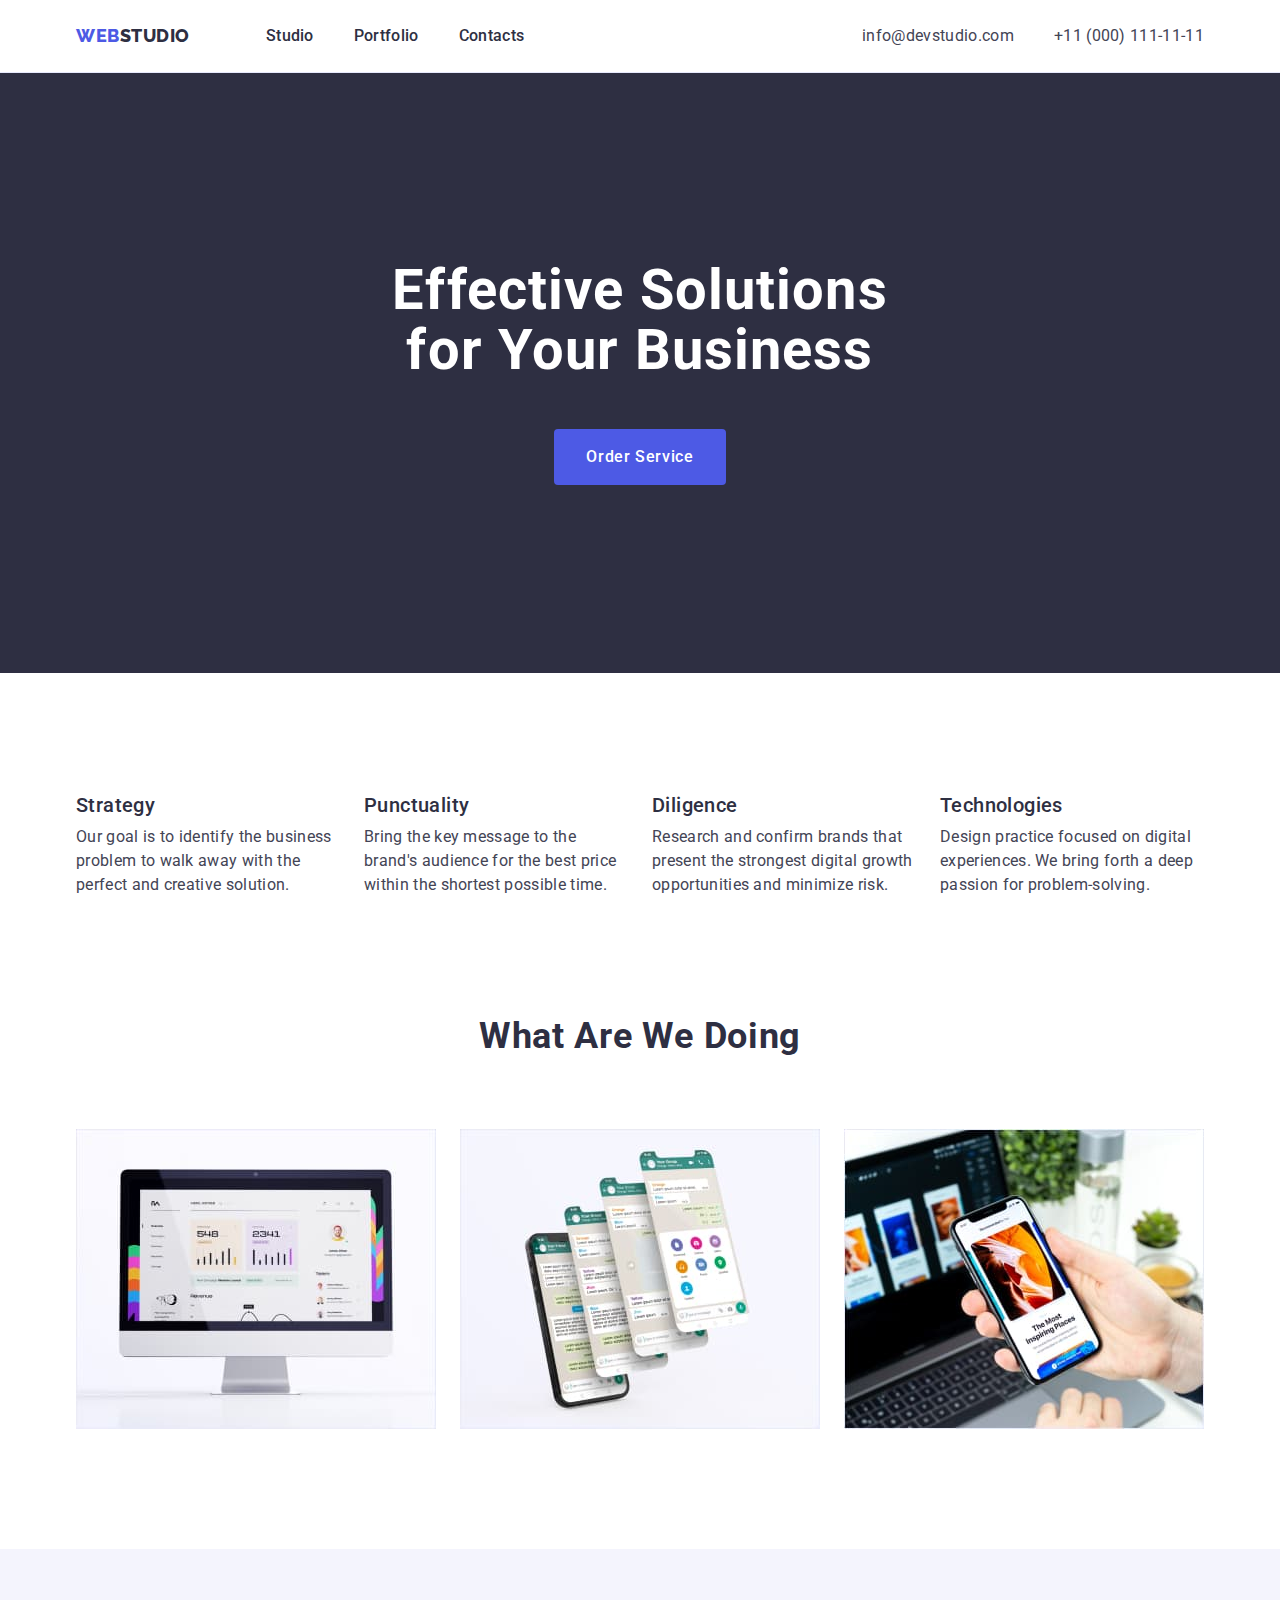
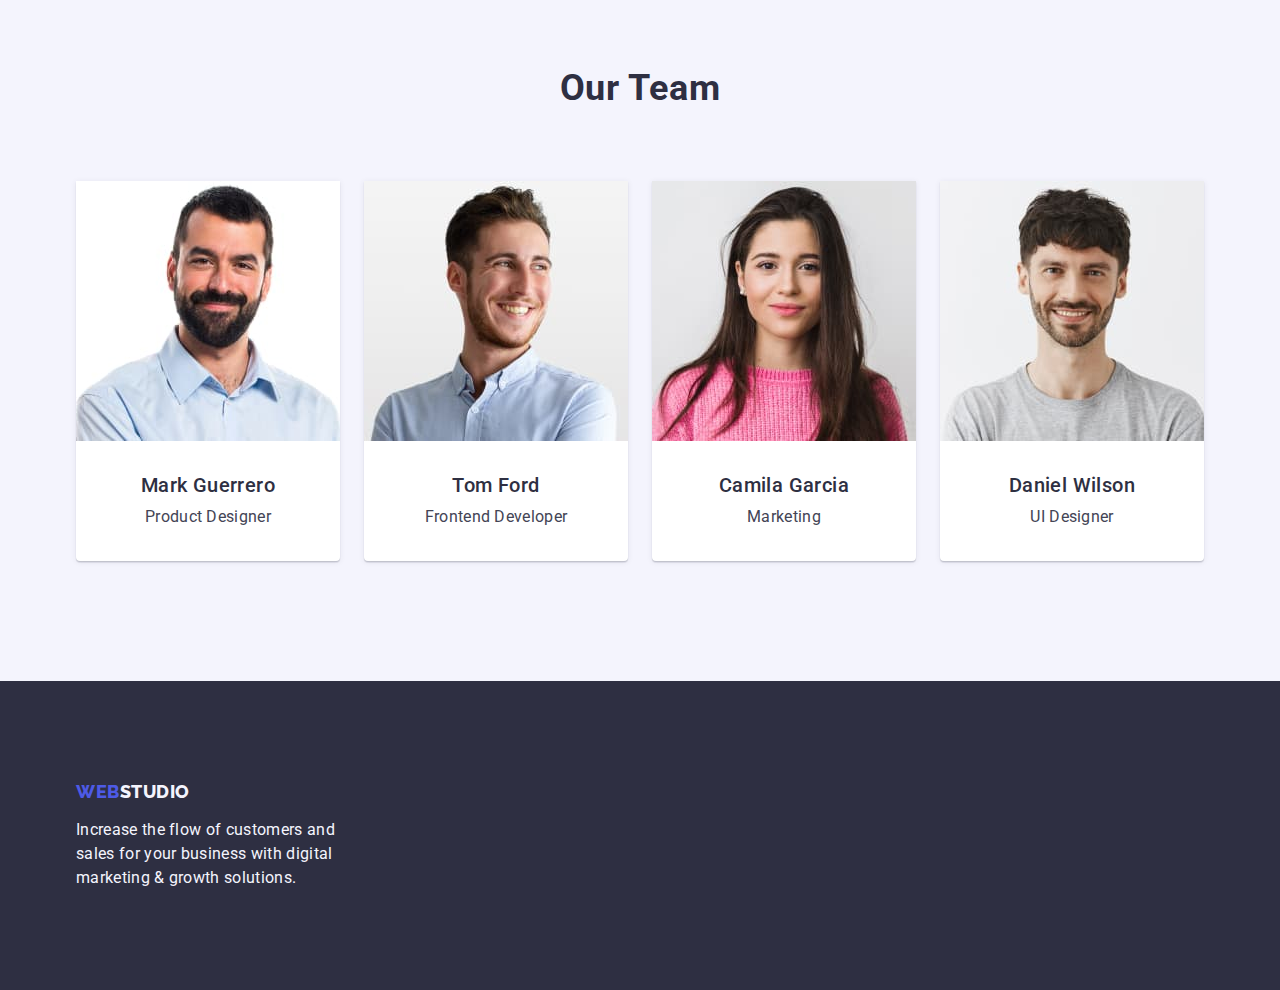
==== index.html @ 53902919 "Initial commit" ====
<!DOCTYPE html>
<html lang="en">

<head>
    <meta charset="UTF-8">
    <meta http-equiv="X-UA-Compatible" content="IE=edge">
    <meta name="viewport" content="width=device-width, initial-scale=1.0">
    <link href="https://fonts.googleapis.com" rel="preconnect" />
    <link href="https://fonts.gstatic.com" rel="preconnect" crossorigin />
    <link href="https://fonts.googleapis.com/css2?family=Raleway:wght@800&family=Roboto:wght@400;500;700&display=swap"
        rel="stylesheet" />
    <link rel="stylesheet" href="https://cdnjs.cloudflare.com/ajax/libs/modern-normalize/2.0.0/modern-normalize.min.css"
        integrity="sha512-4xo8blKMVCiXpTaLzQSLSw3KFOVPWhm/TRtuPVc4WG6kUgjH6J03IBuG7JZPkcWMxJ5huwaBpOpnwYElP/m6wg=="
        crossorigin="anonymous" referrerpolicy="no-referrer" />
    <link rel="stylesheet" href="./css/styles.css" />
    <title>Web Studio</title>
</head>

<body>
    <header class="header">
        <div class="container header-container">
            <nav class="nav">
                <a class="link logo header-logo" href="./index.html">Web<span class="logo-accent">Studio</span></a>
                <ul class="list nav-list">
                    <li class="nav-list-item"><a class="list-item-link link" href="./index.html">Studio</a></li>
                    <li class="nav-list-item"><a class="list-item-link link" href="./portfolio.html">Portfolio</a></li>
                    <li class="nav-list-item"><a class="list-item-link link" href="">Contacts</a></li>
                </ul>
            </nav>
            <address class="contacts">
                <ul class="list contacts-list">
                    <li class="contacts-list-item">
                        <a class="address-link link" href="mailto:info@devstudio.com">info@devstudio.com</a>
                    </li>
                    <li class="contacts-list-item">
                        <a class="address-link link" href="tel:+110001111111">+11 (000) 111-11-11</a>
                    </li>
                </ul>
            </address>
        </div>
    </header>

    <main class="">
        <section class="hero">
            <div class="container">
                <h1 class="hero-tittle">Effective Solutions <br>
                    for Your Business</h1>
                <button class="btn-tittle" type="button">Order Service</button>
            </div>
        </section>
        <!-- Advantages -->
        <section class="advantages">
            <div class="container">
                <h2 class="tittle visually-hidden">Advantages</h2>
                <ul class="list advantages-list">
                    <li class="advantages-list-item">
                        <h3 class="subtitle advantages-subtitle">Strategy</h3>
                        <p class="subtitle-text">
                            Our goal is to identify the business
                            problem to walk away with the perfect and creative solution.
                        </p>
                    </li>
                    <li class="advantages-list-item">
                        <h3 class="subtitle advantages-subtitle">Punctuality</h3>
                        <p class="subtitle-text">
                            Bring the key message to the brand's audience for the best price within the shortest
                            possible
                            time.
                        </p>
                    </li>
                    <li class="advantages-list-item">
                        <h3 class="subtitle advantages-subtitle">Diligence</h3>
                        <p class="subtitle-text">
                            Research and confirm brands that present the strongest digital growth opportunities and
                            minimize
                            risk.
                        </p>
                    </li>
                    <li class="advantages-list-item">
                        <h3 class="subtitle advantages-subtitle">Technologies</h3>
                        <p class="subtitle-text">
                            Design practice focused on digital experiences. We bring forth a deep passion for
                            problem-solving.
                        </p>
                    </li>
                </ul>
            </div>
        </section>
        <!-- What are we doing -->
        <section class="about">
            <div class="container">
                <h2 class="tittle about-tittle">What are we doing</h2>
                <ul class="list about-list">
                    <li class="about-list-item"><img src="./images/what_are_we_doing_01.jpg" alt="Computer" width="360"
                            height="300"></li>
                    <li class="about-list-item"><img src="./images/what_are_we_doing_02.jpg" alt="Networks" width="360"
                            height="300"></li>
                    <li class="about-list-item"><img src="./images/what_are_we_doing_03.jpg" alt="Smartphone"
                            width="360" height="300"></li>
                </ul>
            </div>
        </section>
        <!--Team -->
        <section class="team">
            <div class="container">
                <h2 class="tittle team-tittle">Our Team</h2>
                <ul class="list team-list">
                    <li class="team-list-item">
                        <img src="./images/our_team_01.jpg" alt="Mark Guerrero" width="264" height="260">
                        <div class="team-subtitle-wrap">
                            <h3 class="subtitle team-subtitle">Mark Guerrero</h3>
                            <p class="subtitle-text team-subtitle-text">Product Designer</p>
                        </div>
                    </li>
                    <li class="team-list-item">
                        <img src="./images/our_team_02.jpg" alt="Tom Ford" width="264" height="260">
                        <div class="team-subtitle-wrap">
                            <h3 class="subtitle team-subtitle">Tom Ford</h3>
                            <p class="subtitle-text team-subtitle-text">Frontend Developer</p>
                        </div>
                    </li>
                    <li class="team-list-item">
                        <img src="./images/our_team_03.jpg" alt="Camila Garcia" width="264" height="260">
                        <div class="team-subtitle-wrap">
                            <h3 class="subtitle team-subtitle">Camila Garcia</h3>
                            <p class="subtitle-text team-subtitle-text">Marketing</p>
                        </div>
                    </li>
                    <li class="team-list-item">
                        <img src="./images/our_team_04.jpg" alt="Daniel Wilson" width="264" height="260">
                        <div class="team-subtitle-wrap">
                            <h3 class="subtitle team-subtitle">Daniel Wilson</h3>
                            <p class="subtitle-text team-subtitle-text">UI Designer</p>
                        </div>
                    </li>
                </ul>
            </div>
        </section>
    </main>

    <footer class="footer">
        <div class="container">
            <a class="logo link footer-link" href="./index.html">Web<span class="logo-accent-light">Studio</span></a>
            <p class="footer-text">Increase the flow of customers and <br>
                sales for your business with digital <br>
                marketing & growth solutions.</p>
        </div>
    </footer>
</body>

</html>
---- css/styles.css ----
:root{
    --primaryBrand: #4D5AE5;
    --pressedState: #404BBF;
    --mainColor: #2E2F42;
    --successColor: #31D0AA;
    --textColor: #434455;
    --subtleText: #8E8F99;
    --accentColor: #E7E9FC;
    --lightBg: #F4F4FD;
    --white: #FFFFFF;
    --modalBg: #FCFCFC;
}
* {
   box-sizing: border-box; 
   padding: 0;
    margin: 0;
}
body{
    font-family: Roboto, sans-serif;
    color: var(--textColor);
    background-color: var(--white);
}


img {
    display: block;
    max-width: 100%;
  }
.header{
    border-bottom: 1px solid #E7E9FC;
    padding: 24px 0;
}
.logo{
font-family: 'Raleway', sans-serif;
font-style: normal;
font-weight: 800;
font-size: 18px;
line-height: 1.17;
letter-spacing: 0.03em;
text-transform: uppercase;
color: var(--primaryBrand);
}
.link{
    text-decoration: none;
}
.logo-accent{
    color: var(--mainColor);
}
.list{
    list-style: none;
}
.list-item-link{
    font-style: normal;
    font-weight: 500;
    font-size: 16px;
    line-height: 1.5;
    letter-spacing: 0.02em;
    color: var(--mainColor);
    padding: 24px 0;
}
.list-item-link:hover,
.list-item-link:focus{
    color: var(--pressedState);
}
.contacts{
    font-style: normal;
    align-self: flex-end;
}
.address-link{
    font-weight: 400;
    font-size: 16px;
    line-height: 1.5;
    letter-spacing: 0.02em;
    text-decoration: none;
    color: var(--textColor);
    padding: 24px 0;
}
.address-link:hover,
.address-link:focus {
    color: var(--pressedState);
}
.hero{
    background-color: var(--mainColor);
    padding: 188px 0 188px 0;
}
.hero-tittle{
    font-style: normal;
    font-weight: 700;
    font-size: 56px;
    line-height: 1.07;
    text-align: center;
    letter-spacing: 0.02em;
    color: var(--white);
    max-width: 496px;
    margin: 0 auto 48px;
}
.btn-tittle{
    background-color: var(--primaryBrand);
    color:var(--white);
    font-family: 'Roboto', sans-serif;
    font-style: normal;
    font-weight: 500;
    font-size: 16px;
    line-height: 1.5;
    letter-spacing: 0.04em;
    border: none;
    cursor: pointer;
    padding: 16px 32px;
    display: block;
    margin: 0 auto;
    min-width: 169px;
    height: 56px;
    border-radius: 4px;  
}
.btn-tittle:hover,
.btn-tittle:focus{
    background-color:var(--pressedState);
}
.tittle{
    font-style: normal;
    font-weight: 700;
    font-size: 36px;
    line-height: 1.11;
    text-align: center;
    letter-spacing: 0.02em;
    text-transform: capitalize;
    color: var(--mainColor);
}
.subtitle{
    font-style: normal;
    font-weight: 500;
    font-size: 20px;
    line-height: 1.2;
    letter-spacing: 0.02em;
    color: var(--mainColor);
}
.subtitle-text{
    font-size: 16px;
    line-height: 1.5;   
    letter-spacing: 0.02em;
    color: var(--textColor);
}
.team{
    background-color: var(--lightBg);
}
.team-list-item{
    background-color: var(--white);
}
.footer{
    background-color: var(--mainColor);
}
.footer-text{
    font-style: normal;
    font-weight: 400;
    font-size: 16px;
    line-height: 24px;
    letter-spacing: 0.02em;
    color: var(--lightBg);
}
.logo-accent-light{
    color: var(--lightBg);
}
.container{
    max-width: 1158px;
    margin: 0 auto;
    padding: 0 15px 0 15px;
}
.header-container{
    display: flex;
    justify-content: space-between;
}
.nav {
    display: flex; 
    align-items: center;
}
.header-logo{
    margin-right: 76px;
}
.nav-list{
    display: flex;
    gap: 40px; 
}
.contacts-list{
    display: flex;
    align-items: center;
    gap: 40px;   
}
.advantages{
    padding: 120px 0;
}
.advantages-list{
    display: flex;
    justify-content: space-between;
    gap: 24px;
}
.advantages-list-item{
    width: calc((100% - 72px) / 4);
}
.advantages-subtitle{
    margin-bottom: 8px;
}
.about{
    padding-bottom: 120px;
}
.about-tittle{
    margin-bottom: 72px;
}
.about-list{
    display: flex;
    justify-content: space-between;
    gap: 24px;
}
.about-list-item{
    width: calc((100% - 48px) / 3);
}
.team{
    padding: 120px 0;
}
.team-tittle{
    margin-bottom: 72px;
}
.team-list{
    display: flex;
    justify-content: space-between;
    gap: 24px;
}
.team-list-item {
    width: calc((100% - 72px) / 4);
    box-shadow: 0px 1px 6px rgba(46, 47, 66, 0.08), 0px 1px 1px rgba(46, 47, 66, 0.16), 0px 2px 1px rgba(46, 47, 66, 0.08);
border-radius: 0px 0px 4px 4px;
}
.team-subtitle-wrap{
    padding: 32px 16px;
}
.team-subtitle{
    text-align: center;
    margin-bottom: 8px;
}
.team-subtitle-text{
    text-align: center;
}
.footer{
    padding: 100px 0;
}
.footer-link{
    display: inline-block;
    margin-bottom: 16px;
}
.portfolio {
    padding: 96px 0 120px 0;
}
.filter-list {
    display: flex;
    justify-content: center;
    gap: 24px;
    margin-bottom: 72px;
}
.filter-btn{
    font-family: 'Roboto', sans-serif;
    font-style: normal;
    font-weight: 500;
    font-size: 16px;
    line-height: 1.5;
    letter-spacing: 0.04em;
    background-color: var(--lightBg);
    border: 1px solid var(--accentColor);
    color: var(--primaryBrand);
    cursor: pointer;
    border-radius: 4px;
    padding: 12px 24px;
}
.filter-btn:hover,
.filter-btn:focus{
    background: var(--pressedState);
    border:none;
    color:var(--white);
    border: 1px solid transparent;
}
.portfolio-list {
    display: flex;
    justify-content: space-between;
    flex-wrap: wrap;
    gap: 48px 24px;
}
.portfolio-list-item {
    width: calc((100% - 48px) / 3);
}
.portfolio-subtitle {
   margin-bottom: 8px;
}
.portfolio-subtitle-wrap {
    border-bottom: 1px solid #E7E9FC;
    border-right: 1px solid #E7E9FC;
    border-left: 1px solid #E7E9FC;
    padding: 32px 16px;
}
.visually-hidden {
    position: absolute;
    width: 1px;
    height: 1px;
    margin: -1px;
    border: 0;
    padding: 0;
    white-space: nowrap;
    clip-path: inset(100%);
    clip: rect(0 0 0 0);
    overflow: hidden;
}
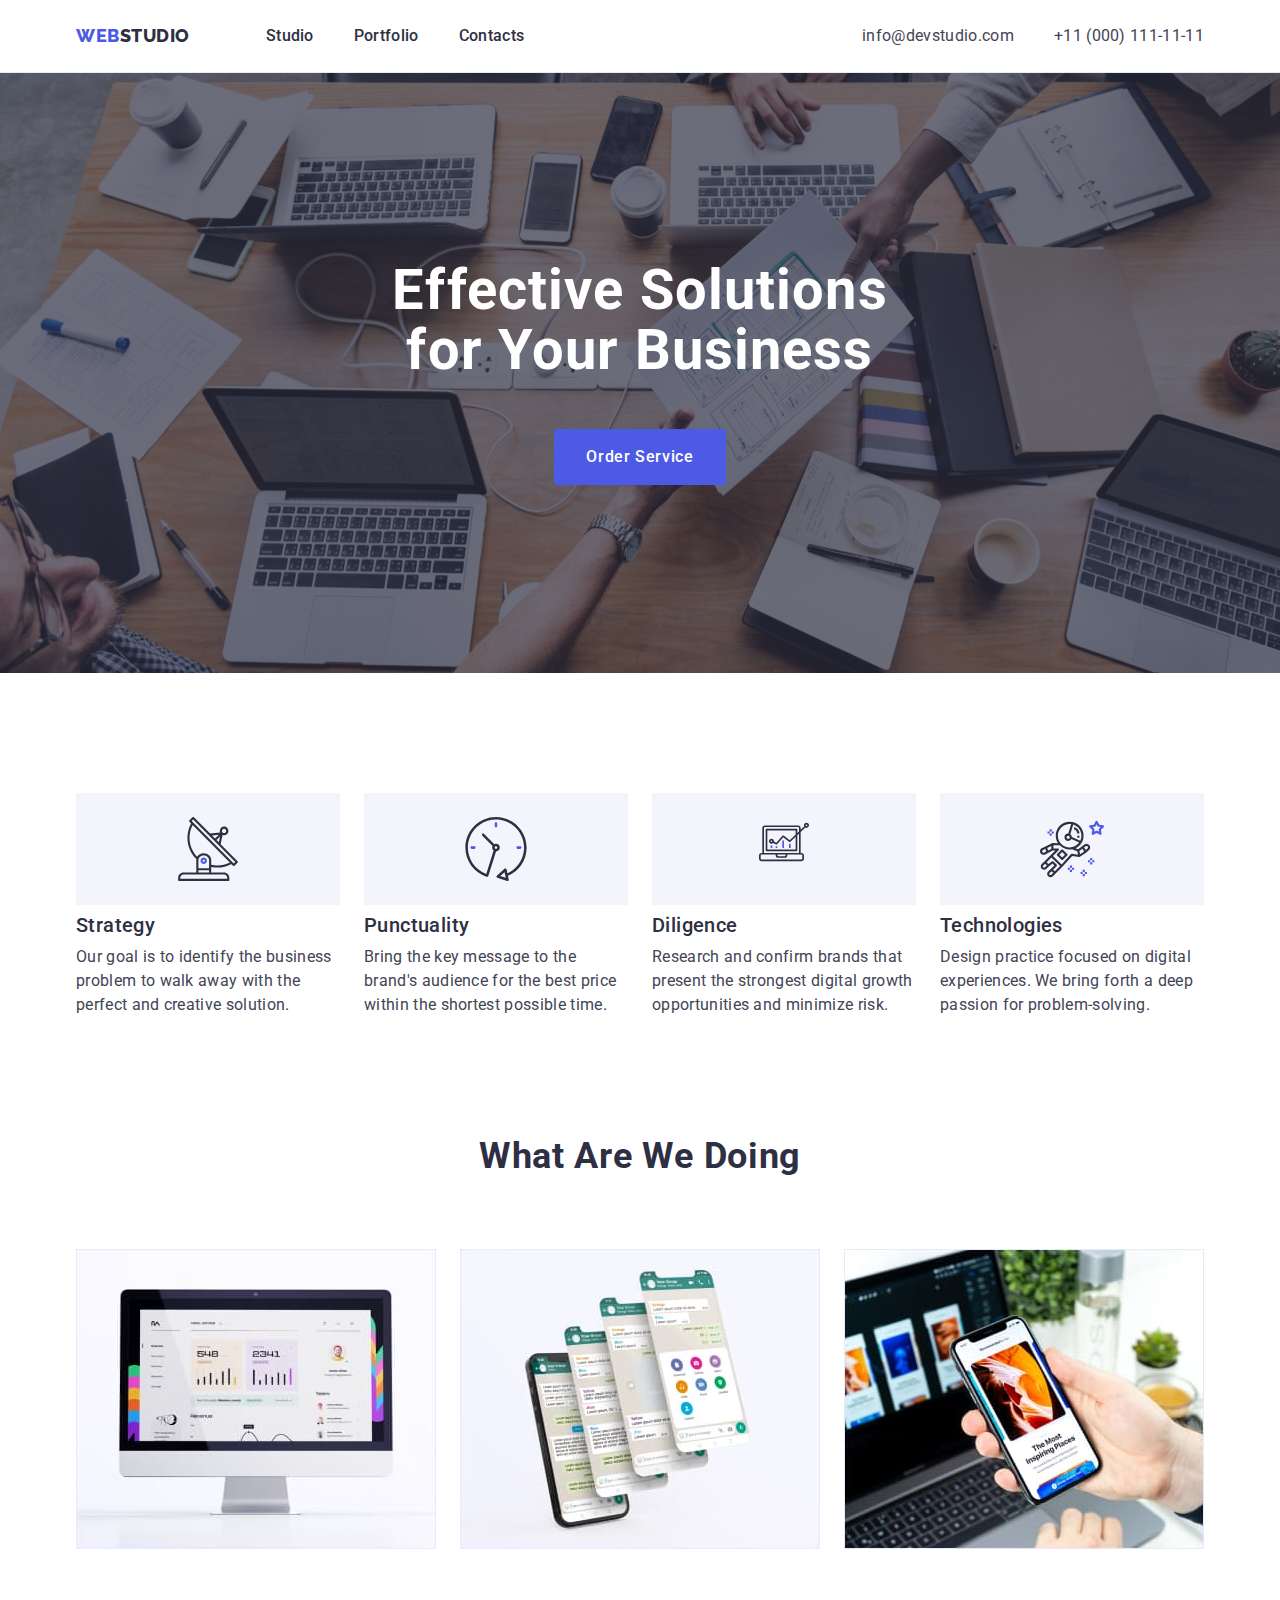
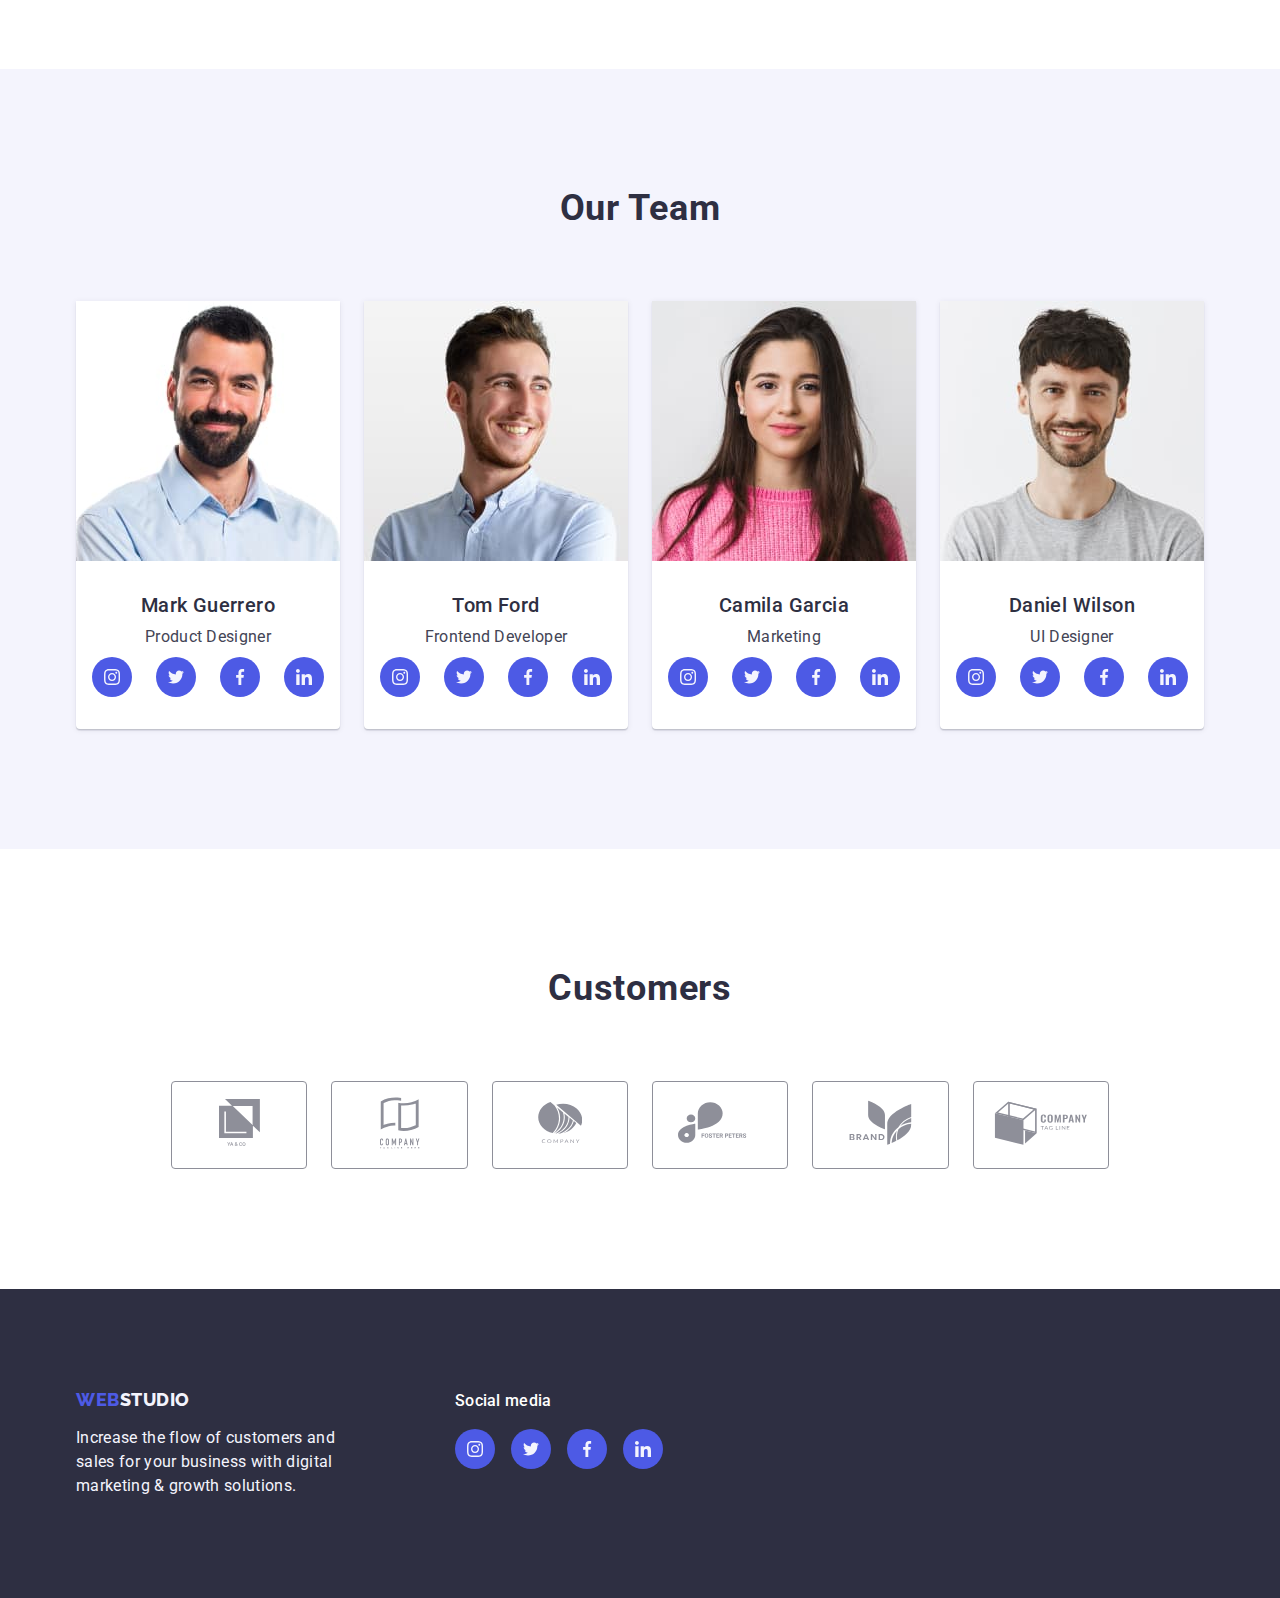
==== commit 36522546: "icons" ====
--- a/index.html
+++ b/index.html
@@ -43,17 +43,22 @@
     <main class="">
         <section class="hero">
             <div class="container">
-                <h1 class="hero-tittle">Effective Solutions <br>
+                <h1 class="hero-title">Effective Solutions <br>
                     for Your Business</h1>
-                <button class="btn-tittle" type="button">Order Service</button>
+                <button class="btn-title" type="button">Order Service</button>
             </div>
         </section>
         <!-- Advantages -->
         <section class="advantages">
             <div class="container">
-                <h2 class="tittle visually-hidden">Advantages</h2>
+                <h2 class="title visually-hidden">Advantages</h2>
                 <ul class="list advantages-list">
                     <li class="advantages-list-item">
+                        <div class="advantages-icon-wrap">
+                            <svg class="advantages-icon" href="./images/icons.svg" width="64" height="64">
+                                <use href="./images/icons.svg#icon-antenna-1"></use>
+                            </svg>
+                        </div>
                         <h3 class="subtitle advantages-subtitle">Strategy</h3>
                         <p class="subtitle-text">
                             Our goal is to identify the business
@@ -61,6 +66,11 @@
                         </p>
                     </li>
                     <li class="advantages-list-item">
+                        <div class="advantages-icon-wrap">
+                            <svg class="advantages-icon" href="./images/icons.svg" width="64" height="64">
+                                <use href="./images/icons.svg#icon-clock-1"></use>
+                            </svg>
+                        </div>
                         <h3 class="subtitle advantages-subtitle">Punctuality</h3>
                         <p class="subtitle-text">
                             Bring the key message to the brand's audience for the best price within the shortest
@@ -69,6 +79,11 @@
                         </p>
                     </li>
                     <li class="advantages-list-item">
+                        <div class="advantages-icon-wrap">
+                            <svg class="advantages-icon" href="./images/icons.svg" width="64" height="64">
+                                <use href="./images/icons.svg#icon-diagram-1" width="64" height="50"></use>
+                            </svg>
+                        </div>
                         <h3 class="subtitle advantages-subtitle">Diligence</h3>
                         <p class="subtitle-text">
                             Research and confirm brands that present the strongest digital growth opportunities and
@@ -77,6 +92,11 @@
                         </p>
                     </li>
                     <li class="advantages-list-item">
+                        <div class="advantages-icon-wrap">
+                            <svg class="advantages-icon" href="./images/icons.svg" width="64" height="64">
+                                <use href="./images/icons.svg#icon-astronaut-1"></use>
+                            </svg>
+                        </div>
                         <h3 class="subtitle advantages-subtitle">Technologies</h3>
                         <p class="subtitle-text">
                             Design practice focused on digital experiences. We bring forth a deep passion for
@@ -89,7 +109,7 @@
         <!-- What are we doing -->
         <section class="about">
             <div class="container">
-                <h2 class="tittle about-tittle">What are we doing</h2>
+                <h2 class="title about-title">What are we doing</h2>
                 <ul class="list about-list">
                     <li class="about-list-item"><img src="./images/what_are_we_doing_01.jpg" alt="Computer" width="360"
                             height="300"></li>
@@ -103,13 +123,44 @@
         <!--Team -->
         <section class="team">
             <div class="container">
-                <h2 class="tittle team-tittle">Our Team</h2>
+                <h2 class="title team-title">Our Team</h2>
                 <ul class="list team-list">
                     <li class="team-list-item">
                         <img src="./images/our_team_01.jpg" alt="Mark Guerrero" width="264" height="260">
                         <div class="team-subtitle-wrap">
                             <h3 class="subtitle team-subtitle">Mark Guerrero</h3>
                             <p class="subtitle-text team-subtitle-text">Product Designer</p>
+                            <ul class="social-links team-social-list list">
+                                <li>
+                                    <a href="https://www.instagram.com/" target="_blank" class="link team-social-link">
+                                        <svg class="team-icon" href="./images/icons.svg" width="16" height="16">
+                                            <use href="./images/icons.svg#icon-instagram-2"></use>
+                                        </svg>
+                                    </a>
+                                </li>
+                                <li>
+                                    <a href="https://twitter.com/" target="_blank" class="link team-social-link">
+                                        <svg class="team-icon" href="./images/icons.svg" width="16" height="16">
+                                            <use href="./images/icons.svg#icon-twitter-1"></use>
+                                        </svg>
+                                    </a>
+                                </li>
+                                <li>
+                                    <a href="https://www.facebook.com/" target="_blank" class="link team-social-link">
+                                        <svg class="team-icon" href="./images/icons.svg" width="16" height="16">
+                                            <use href="./images/icons.svg#icon-facebook-1"></use>
+                                        </svg>
+                                    </a>
+                                </li>
+                                <li>
+                                    <a href="https://www.linkedin.com//" target="_blank" class="link team-social-link">
+                                        <svg class="team-icon" href="./images/icons.svg" width="16" height="16">
+                                            <use href="./images/icons.svg#icon-linkedin-1"></use>
+                                        </svg>
+                                    </a>
+                                </li>
+                            </ul>
+
                         </div>
                     </li>
                     <li class="team-list-item">
@@ -117,6 +168,37 @@
                         <div class="team-subtitle-wrap">
                             <h3 class="subtitle team-subtitle">Tom Ford</h3>
                             <p class="subtitle-text team-subtitle-text">Frontend Developer</p>
+                            <ul class="social-links team-social-list list">
+                                <li>
+                                    <a href="https://www.instagram.com/" target="_blank" class="link team-social-link">
+                                        <svg class="team-icon" href="./images/icons.svg" width="16" height="16">
+                                            <use href="./images/icons.svg#icon-instagram-2"></use>
+                                        </svg>
+                                    </a>
+                                </li>
+                                <li>
+                                    <a href="https://twitter.com/" target="_blank" class="link team-social-link">
+                                        <svg class="team-icon" href="./images/icons.svg" width="16" height="16">
+                                            <use href="./images/icons.svg#icon-twitter-1"></use>
+                                        </svg>
+                                    </a>
+                                </li>
+                                <li>
+                                    <a href="https://www.facebook.com/" target="_blank" class="link team-social-link">
+                                        <svg class="team-icon" href="./images/icons.svg" width="16" height="16">
+                                            <use href="./images/icons.svg#icon-facebook-1"></use>
+                                        </svg>
+                                    </a>
+                                </li>
+                                <li>
+                                    <a href="https://www.linkedin.com//" target="_blank" class="link team-social-link">
+                                        <svg class="team-icon" href="./images/icons.svg" width="16" height="16">
+                                            <use href="./images/icons.svg#icon-linkedin-1"></use>
+                                        </svg>
+                                    </a>
+                                </li>
+                            </ul>
+
                         </div>
                     </li>
                     <li class="team-list-item">
@@ -124,6 +206,37 @@
                         <div class="team-subtitle-wrap">
                             <h3 class="subtitle team-subtitle">Camila Garcia</h3>
                             <p class="subtitle-text team-subtitle-text">Marketing</p>
+                            <ul class="social-links team-social-list list">
+                                <li>
+                                    <a href="https://www.instagram.com/" target="_blank" class="link team-social-link">
+                                        <svg class="team-icon" href="./images/icons.svg" width="16" height="16">
+                                            <use href="./images/icons.svg#icon-instagram-2"></use>
+                                        </svg>
+                                    </a>
+                                </li>
+                                <li>
+                                    <a href="https://twitter.com/" target="_blank" class="link team-social-link">
+                                        <svg class="team-icon" href="./images/icons.svg" width="16" height="16">
+                                            <use href="./images/icons.svg#icon-twitter-1"></use>
+                                        </svg>
+                                    </a>
+                                </li>
+                                <li>
+                                    <a href="https://www.facebook.com/" target="_blank" class="link team-social-link">
+                                        <svg class="team-icon" href="./images/icons.svg" width="16" height="16">
+                                            <use href="./images/icons.svg#icon-facebook-1"></use>
+                                        </svg>
+                                    </a>
+                                </li>
+                                <li>
+                                    <a href="https://www.linkedin.com//" target="_blank" class="link team-social-link">
+                                        <svg class="team-icon" href="./images/icons.svg" width="16" height="16">
+                                            <use href="./images/icons.svg#icon-linkedin-1"></use>
+                                        </svg>
+                                    </a>
+                                </li>
+                            </ul>
+
                         </div>
                     </li>
                     <li class="team-list-item">
@@ -131,21 +244,141 @@
                         <div class="team-subtitle-wrap">
                             <h3 class="subtitle team-subtitle">Daniel Wilson</h3>
                             <p class="subtitle-text team-subtitle-text">UI Designer</p>
-                        </div>
-                    </li>
-                </ul>
-            </div>
-        </section>
+                            <ul class="social-links team-social-list list">
+                                <li>
+                                    <a href="https://www.instagram.com/" target="_blank" class="link team-social-link">
+                                        <svg class="team-icon" href="./images/icons.svg" width="16" height="16">
+                                            <use href="./images/icons.svg#icon-instagram-2"></use>
+                                        </svg>
+                                    </a>
+                                </li>
+                                <li>
+                                    <a href="https://twitter.com/" target="_blank" class="link team-social-link">
+                                        <svg class="team-icon" href="./images/icons.svg" width="16" height="16">
+                                            <use href="./images/icons.svg#icon-twitter-1"></use>
+                                        </svg>
+                                    </a>
+                                </li>
+                                <li>
+                                    <a href="https://www.facebook.com/" target="_blank" class="link team-social-link">
+                                        <svg class="team-icon" href="./images/icons.svg" width="16" height="16">
+                                            <use href="./images/icons.svg#icon-facebook-1"></use>
+                                        </svg>
+                                    </a>
+                                </li>
+                                <li>
+                                    <a href="https://www.linkedin.com//" target="_blank" class="link team-social-link">
+                                        <svg class="team-icon" href="./images/icons.svg" width="16" height="16">
+                                            <use href="./images/icons.svg#icon-linkedin-1"></use>
+                                        </svg>
+                                    </a>
+                                </li>
+                            </ul>
+
+                        </div>
+                    </li>
+                </ul>
+            </div>
+        </section>
+        <!-- Customers -->
+        <section class="customers">
+            <div class="container">
+                <h2 class="title customers-title">Customers</h2>
+                <ul class="list customers-list">
+                    <li class="customers-list-item">
+                        <a href="" class="customers-link">
+                            <svg href="./images/icons.svg" width="41" height="47">
+                                <use href="./images/icons.svg#icon-group"></use>
+                            </svg>
+                        </a>
+                    </li>
+                    <li class="customers-list-item">
+                        <a href="" class="customers-link">
+                            <svg class="customers-icon" href="./images/icons.svg" width="40" height="52">
+                                <use href="./images/icons.svg#icon-group-1"></use>
+                            </svg>
+                        </a>
+                    </li>
+                    <li class="customers-list-item">
+                        <a href="" class="customers-link">
+                            <svg class="customers-icon" href="./images/icons.svg" width="44" height="41">
+                                <use href="./images/icons.svg#icon-group-2"></use>
+                            </svg>
+                        </a>
+                    </li>
+                    <li class="customers-list-item">
+                        <a href="" class="customers-link">
+                            <svg class="customers-icon" href="./images/icons.svg" width="84" height="41">
+                                <use href="./images/icons.svg#icon-group-3"></use>
+                            </svg>
+                        </a>
+                    </li>
+                    <li class="customers-list-item">
+                        <a href="" class="customers-link">
+                            <svg class="customers-icon" href="./images/icons.svg" width="63" height="45">
+                                <use href="./images/icons.svg#icon-group-4"></use>
+                            </svg>
+                        </a>
+                    </li>
+                    <li class="customers-list-item">
+                        <a href="" class="customers-link">
+                            <svg class="customers-icon" href="./images/icons.svg" width="94" height="44">
+                                <use href="./images/icons.svg#icon-group-5"></use>
+                            </svg>
+                        </a>
+                    </li>
+                </ul>
+            </div>
+        </section>
+
     </main>
 
     <footer class="footer">
-        <div class="container">
-            <a class="logo link footer-link" href="./index.html">Web<span class="logo-accent-light">Studio</span></a>
-            <p class="footer-text">Increase the flow of customers and <br>
-                sales for your business with digital <br>
-                marketing & growth solutions.</p>
+        <div class="container footer-container">
+            <div class="footer-link-wrap">
+                <a class="logo link footer-link" href="./index.html">Web<span
+                        class="logo-accent-light">Studio</span></a>
+                <p class="footer-text">Increase the flow of customers and <br>
+                    sales for your business with digital <br>
+                    marketing & growth solutions.</p>
+            </div>
+            <div class="footer-social">
+                <p class="footer-social-title">Social media</p>
+                <ul class="social-links footer-social-list list">
+                    <li>
+                        <a href="https://www.instagram.com/" target="_blank" class="link footer-social-link">
+                            <svg class="team-icon" href="./images/icons.svg" width="16" height="16">
+                                <use href="./images/icons.svg#icon-instagram-2"></use>
+                            </svg>
+                        </a>
+                    </li>
+                    <li>
+                        <a href="https://twitter.com/" target="_blank" class="link footer-social-link">
+                            <svg class="team-icon" href="./images/icons.svg" width="16" height="16">
+                                <use href="./images/icons.svg#icon-twitter-1"></use>
+                            </svg>
+                        </a>
+                    </li>
+                    <li>
+                        <a href="https://www.facebook.com/" target="_blank" class="link footer-social-link">
+                            <svg class="team-icon" href="./images/icons.svg" width="16" height="16">
+                                <use href="./images/icons.svg#icon-facebook-1"></use>
+                            </svg>
+                        </a>
+                    </li>
+                    <li>
+                        <a href="https://www.linkedin.com//" target="_blank" class="link footer-social-link">
+                            <svg class="team-icon" href="./images/icons.svg" width="16" height="16">
+                                <use href="./images/icons.svg#icon-linkedin-1"></use>
+                            </svg>
+                        </a>
+                    </li>
+                </ul>
+            </div>
+
         </div>
     </footer>
+    <script src="./js/modal.js"></script>
 </body>
 
 </html>--- a/css/styles.css
+++ b/css/styles.css
@@ -81,9 +81,12 @@
 }
 .hero{
     background-color: var(--mainColor);
+    background-image: linear-gradient(to bottom, rgba(46, 47, 66, 0.7), rgba(46, 47, 66, 0.7)),url(/images/people-office\ bg-min.jpg);
+    background-repeat: no-repeat;
+    background-size: cover;
     padding: 188px 0 188px 0;
 }
-.hero-tittle{
+.hero-title{
     font-style: normal;
     font-weight: 700;
     font-size: 56px;
@@ -94,7 +97,7 @@
     max-width: 496px;
     margin: 0 auto 48px;
 }
-.btn-tittle{
+.btn-title{
     background-color: var(--primaryBrand);
     color:var(--white);
     font-family: 'Roboto', sans-serif;
@@ -112,11 +115,11 @@
     height: 56px;
     border-radius: 4px;  
 }
-.btn-tittle:hover,
-.btn-tittle:focus{
+.btn-title:hover,
+.btn-title:focus{
     background-color:var(--pressedState);
 }
-.tittle{
+.title{
     font-style: normal;
     font-weight: 700;
     font-size: 36px;
@@ -202,7 +205,7 @@
 .about{
     padding-bottom: 120px;
 }
-.about-tittle{
+.about-title{
     margin-bottom: 72px;
 }
 .about-list{
@@ -216,7 +219,7 @@
 .team{
     padding: 120px 0;
 }
-.team-tittle{
+.team-title{
     margin-bottom: 72px;
 }
 .team-list{
@@ -238,12 +241,75 @@
 }
 .team-subtitle-text{
     text-align: center;
-}
+    margin-bottom: 8px;
+}
+.team-social-list {
+display: flex;
+justify-content: space-between;
+gap: 24px;
+}
+.team-social-link {
+    width: 40px;
+    height: 40px;
+    border-radius: 50%;
+    background-color: var(--primaryBrand);
+    display: flex;
+    justify-content: center;
+    align-items: center;
+}
+.team-social-link:hover,
+.team-social-link:focus {
+    background-color: var(--pressedState);
+}
+/* .team-icon {
+  
+  border: 2px dashed #2a2a2a;
+  border-radius: 8px;
+  fill: #2a2a2a;
+} */
 .footer{
     padding: 100px 0;
 }
 .footer-link{
     display: inline-block;
+    margin-bottom: 16px;
+}
+.team-social-list {
+    display: flex;
+    justify-content: space-between;
+    gap: 24px;
+    }
+.footer-container{
+    display: flex;
+}
+.footer-social-link {
+    width: 40px;
+    height: 40px;
+    border-radius: 50%;
+    background-color: var(--primaryBrand);
+    display: flex;
+    justify-content: center;
+    align-items: center;
+}
+.footer-social-link:hover,
+.footer-social-link:focus {
+    background-color: var(--successColor);
+}
+.footer-social-list {
+display: flex;
+justify-content: space-between;
+gap: 16px;
+}
+.footer-link-wrap{
+    margin-right: 120px;
+}
+.footer-social-title{
+    color: var(--white);
+    font-style: normal;
+font-weight: 500;
+font-size: 16px;
+line-height: 1.5;
+letter-spacing: 0.02em;
     margin-bottom: 16px;
 }
 .portfolio {
@@ -275,6 +341,9 @@
     border:none;
     color:var(--white);
     border: 1px solid transparent;
+    box-shadow: 0px 3px 1px rgba(0, 0, 0, 0.1), 0px 2px 1px rgba(0, 0, 0, 0.08), 0px 2px 2px rgba(0, 0, 0, 0.12);
+border-radius: 4px;
+
 }
 .portfolio-list {
     display: flex;
@@ -285,6 +354,10 @@
 .portfolio-list-item {
     width: calc((100% - 48px) / 3);
 }
+.portfolio-list-item:hover{
+    box-shadow: 0px 1px 6px rgba(46, 47, 66, 0.08), 0px 1px 1px rgba(46, 47, 66, 0.16), 0px 2px 1px rgba(46, 47, 66, 0.08);
+}
+
 .portfolio-subtitle {
    margin-bottom: 8px;
 }
@@ -305,4 +378,41 @@
     clip-path: inset(100%);
     clip: rect(0 0 0 0);
     overflow: hidden;
+}
+.advantages-icon-wrap {
+    background-color: var(--lightBg);
+    height: 112px;
+    display: flex;
+    align-items: center;
+    justify-content: center;
+    margin-bottom: 8px;
+}
+.customers{
+    padding: 120px 156px;
+}
+.customers-title{
+    margin-bottom: 72px;
+}
+.customers-list {
+    display: flex;
+    justify-content: center;
+    gap: 24px;
+}
+.customers-icon:hover,
+.customers-icon:focus{
+    fill: var(--pressedState);
+}
+.customers-list-item {
+    border: 1px solid var(--subtleText);
+border-radius: 4px;
+width: 168px;
+height: 88px;
+display: flex;
+    justify-content: center;
+    align-items: center;
+}
+.customers-list-item:hover {
+    border: 1px solid var(--pressedState);
+}
+.team-icon {
 }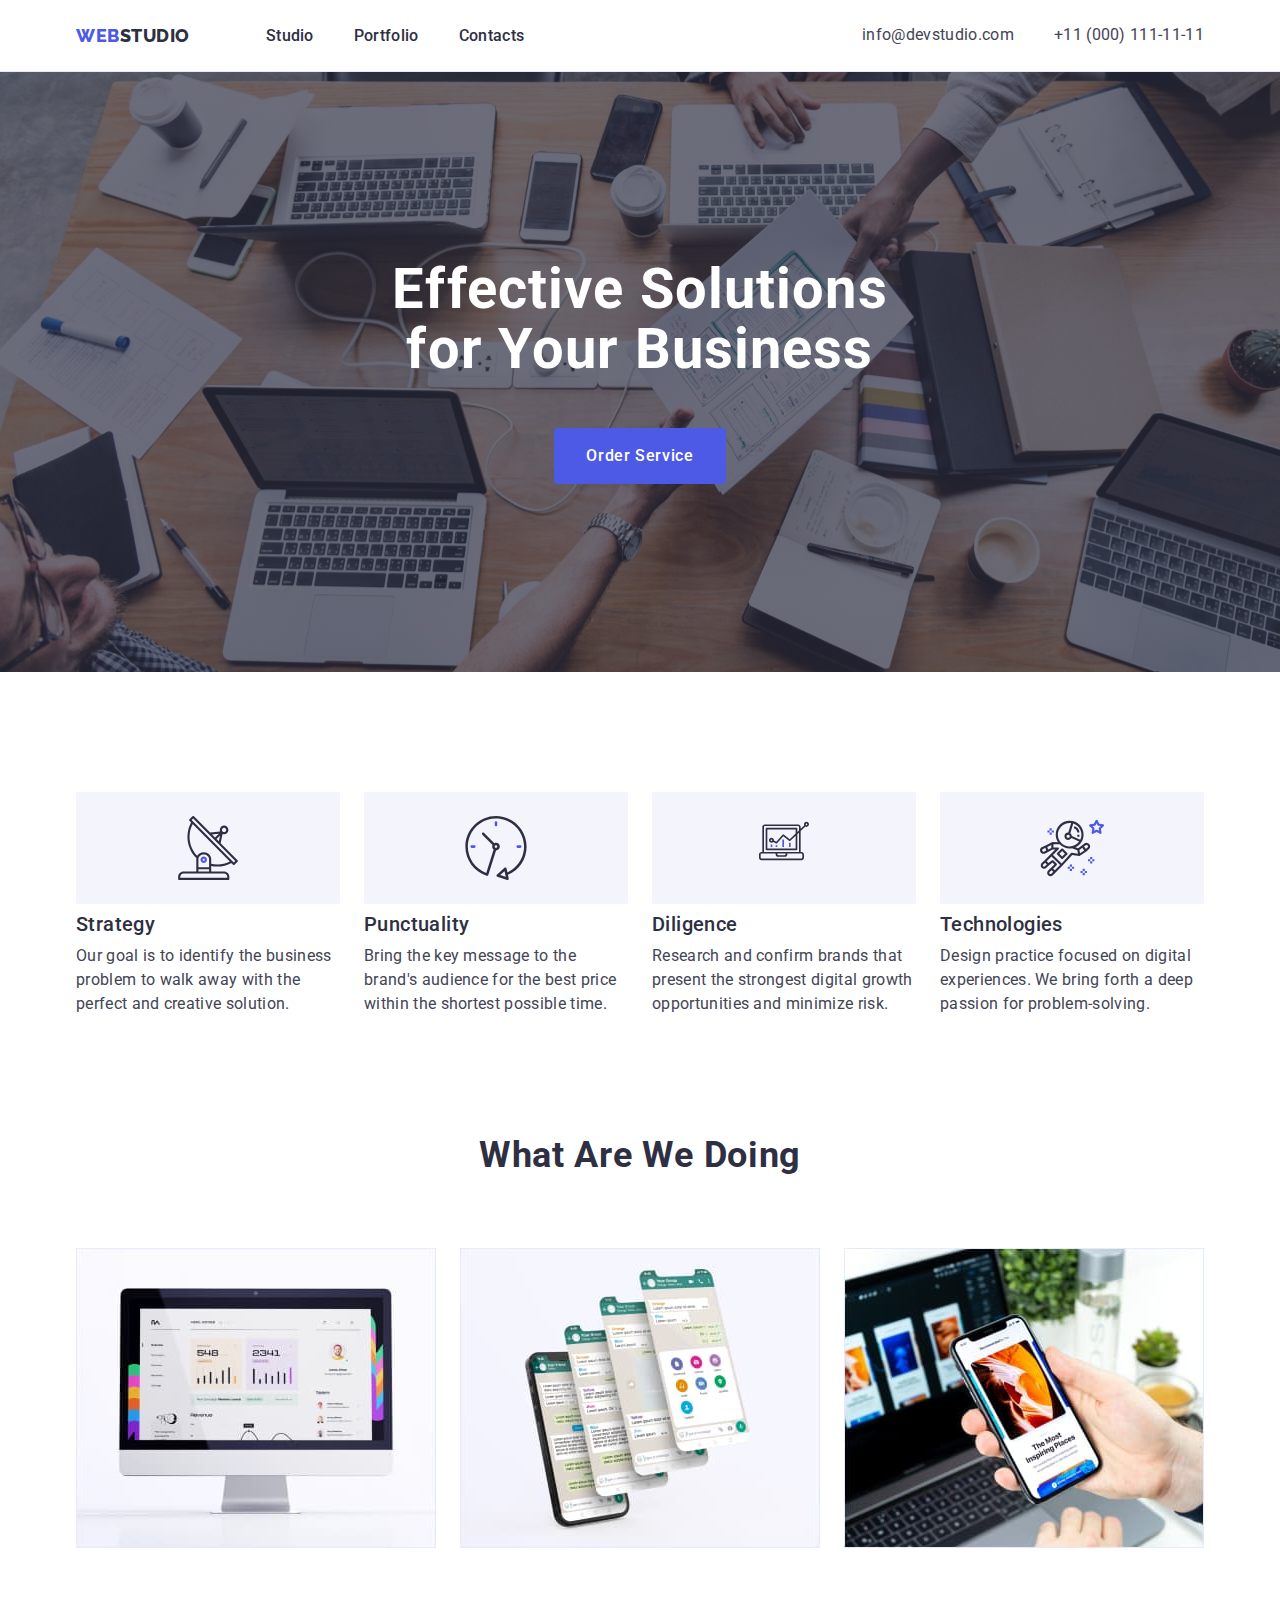
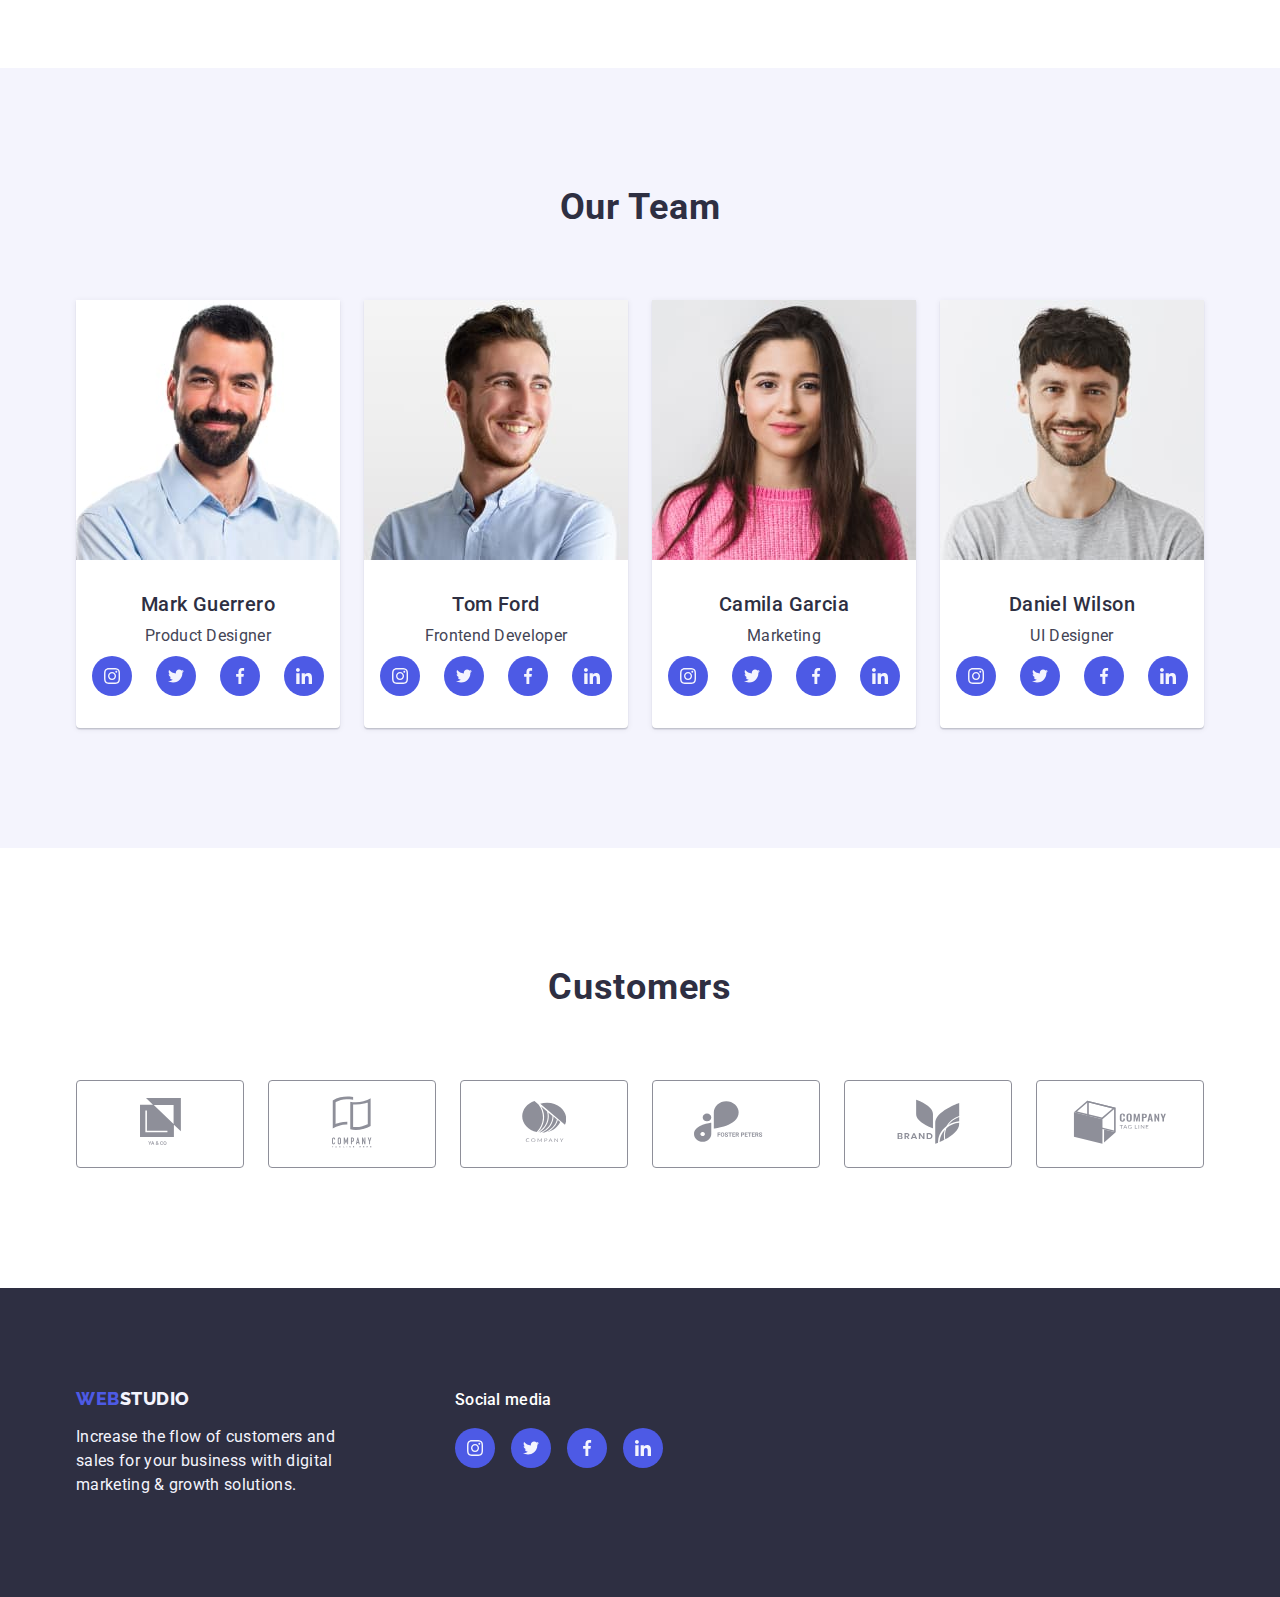
==== commit 3371f6ae: "edits" ====
--- a/index.html
+++ b/index.html
@@ -24,7 +24,7 @@
                 <ul class="list nav-list">
                     <li class="nav-list-item"><a class="list-item-link link" href="./index.html">Studio</a></li>
                     <li class="nav-list-item"><a class="list-item-link link" href="./portfolio.html">Portfolio</a></li>
-                    <li class="nav-list-item"><a class="list-item-link link" href="">Contacts</a></li>
+                    <li class="nav-list-item"><a class="list-item-link link" href="#">Contacts</a></li>
                 </ul>
             </nav>
             <address class="contacts">
@@ -286,42 +286,42 @@
                 <h2 class="title customers-title">Customers</h2>
                 <ul class="list customers-list">
                     <li class="customers-list-item">
-                        <a href="" class="customers-link">
-                            <svg href="./images/icons.svg" width="41" height="47">
+                        <a href="#" class="customers-link">
+                            <svg class="customers-icon" href="./images/icons.svg" width="41" height="47">
                                 <use href="./images/icons.svg#icon-group"></use>
                             </svg>
                         </a>
                     </li>
                     <li class="customers-list-item">
-                        <a href="" class="customers-link">
+                        <a href="#" class="customers-link">
                             <svg class="customers-icon" href="./images/icons.svg" width="40" height="52">
                                 <use href="./images/icons.svg#icon-group-1"></use>
                             </svg>
                         </a>
                     </li>
                     <li class="customers-list-item">
-                        <a href="" class="customers-link">
+                        <a href="#" class="customers-link">
                             <svg class="customers-icon" href="./images/icons.svg" width="44" height="41">
                                 <use href="./images/icons.svg#icon-group-2"></use>
                             </svg>
                         </a>
                     </li>
                     <li class="customers-list-item">
-                        <a href="" class="customers-link">
+                        <a href="#" class="customers-link">
                             <svg class="customers-icon" href="./images/icons.svg" width="84" height="41">
                                 <use href="./images/icons.svg#icon-group-3"></use>
                             </svg>
                         </a>
                     </li>
                     <li class="customers-list-item">
-                        <a href="" class="customers-link">
+                        <a href="#" class="customers-link">
                             <svg class="customers-icon" href="./images/icons.svg" width="63" height="45">
                                 <use href="./images/icons.svg#icon-group-4"></use>
                             </svg>
                         </a>
                     </li>
                     <li class="customers-list-item">
-                        <a href="" class="customers-link">
+                        <a href="#" class="customers-link">
                             <svg class="customers-icon" href="./images/icons.svg" width="94" height="44">
                                 <use href="./images/icons.svg#icon-group-5"></use>
                             </svg>
--- a/css/styles.css
+++ b/css/styles.css
@@ -11,8 +11,8 @@
     --modalBg: #FCFCFC;
 }
 * {
-   box-sizing: border-box; 
-   padding: 0;
+    box-sizing: border-box; 
+    padding: 0;
     margin: 0;
 }
 body{
@@ -29,16 +29,17 @@
 .header{
     border-bottom: 1px solid #E7E9FC;
     padding: 24px 0;
+    height: 72px;
 }
 .logo{
-font-family: 'Raleway', sans-serif;
-font-style: normal;
-font-weight: 800;
-font-size: 18px;
-line-height: 1.17;
-letter-spacing: 0.03em;
-text-transform: uppercase;
-color: var(--primaryBrand);
+    font-family: 'Raleway', sans-serif;
+    font-style: normal;
+    font-weight: 800;
+    font-size: 18px;
+    line-height: 1.17;
+    letter-spacing: 0.03em;
+    text-transform: uppercase;
+    color: var(--primaryBrand);
 }
 .link{
     text-decoration: none;
@@ -57,11 +58,28 @@
     letter-spacing: 0.02em;
     color: var(--mainColor);
     padding: 24px 0;
+    transition: ;
+    transition-property: color 250ms cubic-bezier(0.4, 0, 0.2, 1);
 }
 .list-item-link:hover,
 .list-item-link:focus{
     color: var(--pressedState);
 }
+.nav-list-item:hover::after,
+.nav-list-item:focus::after{
+    content: "";
+    display: block;
+    height: 4px;
+    left: 0px;
+    top: 44px;
+    background: var(--pressedState);
+    border-radius: 2px;
+    bottom: 0;
+    position: absolute;
+    left: 0;
+    width: 100%;
+    top: calc(100% + 21px);
+}
 .contacts{
     font-style: normal;
     align-self: flex-end;
@@ -74,6 +92,8 @@
     text-decoration: none;
     color: var(--textColor);
     padding: 24px 0;
+    transition: background-color 250ms cubic-bezier(0.4, 0, 0.2, 1);
+
 }
 .address-link:hover,
 .address-link:focus {
@@ -81,10 +101,12 @@
 }
 .hero{
     background-color: var(--mainColor);
-    background-image: linear-gradient(to bottom, rgba(46, 47, 66, 0.7), rgba(46, 47, 66, 0.7)),url(/images/people-office\ bg-min.jpg);
+    background-image: linear-gradient(to bottom, rgba(46, 47, 66, 0.7), rgba(46, 47, 66, 0.7)),url(./../images/hero_bg.jpg);
     background-repeat: no-repeat;
     background-size: cover;
     padding: 188px 0 188px 0;
+    max-width: 1440px;
+    margin: 0 auto;
 }
 .hero-title{
     font-style: normal;
@@ -113,7 +135,8 @@
     margin: 0 auto;
     min-width: 169px;
     height: 56px;
-    border-radius: 4px;  
+    border-radius: 4px; 
+    transition: background-color 250ms cubic-bezier(0.4, 0, 0.2, 1);
 }
 .btn-title:hover,
 .btn-title:focus{
@@ -171,10 +194,12 @@
 .header-container{
     display: flex;
     justify-content: space-between;
+    height: 100%;
 }
 .nav {
     display: flex; 
     align-items: center;
+    height: 100%;
 }
 .header-logo{
     margin-right: 76px;
@@ -182,6 +207,10 @@
 .nav-list{
     display: flex;
     gap: 40px; 
+    height: 100%;
+}
+.nav-list-item {
+    position: relative;
 }
 .contacts-list{
     display: flex;
@@ -244,9 +273,9 @@
     margin-bottom: 8px;
 }
 .team-social-list {
-display: flex;
-justify-content: space-between;
-gap: 24px;
+    display: flex;
+    justify-content: space-between;
+    gap: 24px;
 }
 .team-social-link {
     width: 40px;
@@ -256,17 +285,12 @@
     display: flex;
     justify-content: center;
     align-items: center;
+    transition: background-color 250ms cubic-bezier(0.4, 0, 0.2, 1);
 }
 .team-social-link:hover,
 .team-social-link:focus {
     background-color: var(--pressedState);
 }
-/* .team-icon {
-  
-  border: 2px dashed #2a2a2a;
-  border-radius: 8px;
-  fill: #2a2a2a;
-} */
 .footer{
     padding: 100px 0;
 }
@@ -290,15 +314,16 @@
     display: flex;
     justify-content: center;
     align-items: center;
-}
+    transition: background-color 250ms cubic-bezier(0.4, 0, 0.2, 1);
+    }
 .footer-social-link:hover,
 .footer-social-link:focus {
     background-color: var(--successColor);
 }
 .footer-social-list {
-display: flex;
-justify-content: space-between;
-gap: 16px;
+    display: flex;
+    justify-content: space-between;
+    gap: 16px;
 }
 .footer-link-wrap{
     margin-right: 120px;
@@ -306,10 +331,10 @@
 .footer-social-title{
     color: var(--white);
     font-style: normal;
-font-weight: 500;
-font-size: 16px;
-line-height: 1.5;
-letter-spacing: 0.02em;
+    font-weight: 500;
+    font-size: 16px;
+    line-height: 1.5;
+    letter-spacing: 0.02em;
     margin-bottom: 16px;
 }
 .portfolio {
@@ -334,16 +359,15 @@
     cursor: pointer;
     border-radius: 4px;
     padding: 12px 24px;
+    transition: background-color 250ms cubic-bezier(0.4, 0, 0.2, 1), border 250ms cubic-bezier(0.4, 0, 0.2, 1), color 250ms cubic-bezier(0.4, 0, 0.2, 1), box-shadow 250ms cubic-bezier(0.4, 0, 0.2, 1);
 }
 .filter-btn:hover,
 .filter-btn:focus{
-    background: var(--pressedState);
+    background-color: var(--pressedState);
     border:none;
     color:var(--white);
     border: 1px solid transparent;
     box-shadow: 0px 3px 1px rgba(0, 0, 0, 0.1), 0px 2px 1px rgba(0, 0, 0, 0.08), 0px 2px 2px rgba(0, 0, 0, 0.12);
-border-radius: 4px;
-
 }
 .portfolio-list {
     display: flex;
@@ -353,6 +377,7 @@
 }
 .portfolio-list-item {
     width: calc((100% - 48px) / 3);
+    transition: box-shadow 250ms cubic-bezier(0.4, 0, 0.2, 1);
 }
 .portfolio-list-item:hover{
     box-shadow: 0px 1px 6px rgba(46, 47, 66, 0.08), 0px 1px 1px rgba(46, 47, 66, 0.16), 0px 2px 1px rgba(46, 47, 66, 0.08);
@@ -366,6 +391,30 @@
     border-right: 1px solid #E7E9FC;
     border-left: 1px solid #E7E9FC;
     padding: 32px 16px;
+}
+.portfolio-img {
+    width: 360px;
+    height: 300px;
+    position: relative;
+    overflow: hidden;
+}
+.portfolio-img-overlay {
+    position: absolute;
+    color: var(--lightBg); 
+    padding: 40px 32px 0 32px;
+    font-size: 16px;
+    line-height: 1.5;
+    letter-spacing: 0.02em;
+    background-color: var(--primaryBrand);
+    top: 0;
+    left: 0;
+    width:100%;
+    height: 100%;
+    transform: translateY(100%);
+    transition: transform 250ms ease-in-out;
+}
+.portfolio-img:hover .portfolio-img-overlay {
+    transform: translateY(0);
 }
 .visually-hidden {
     position: absolute;
@@ -398,21 +447,25 @@
     justify-content: center;
     gap: 24px;
 }
-.customers-icon:hover,
-.customers-icon:focus{
+.customers-icon {
+    fill: var(--subtleText);
+    transition: fill 250ms cubic-bezier(0.4, 0, 0.2, 1);
+}
+.customers-list-item:hover .customers-icon,
+.customers-list-item:focus .customers-icon{
     fill: var(--pressedState);
 }
 .customers-list-item {
     border: 1px solid var(--subtleText);
-border-radius: 4px;
-width: 168px;
-height: 88px;
-display: flex;
-    justify-content: center;
-    align-items: center;
+    border-radius: 4px;
+    min-width: 168px;
+    height: 88px;   
+    display: flex;
+    justify-content: center;
+    align-items: center;
+    transition: border 250ms cubic-bezier(0.4, 0, 0.2, 1);
+    
 }
 .customers-list-item:hover {
     border: 1px solid var(--pressedState);
 }
-.team-icon {
-}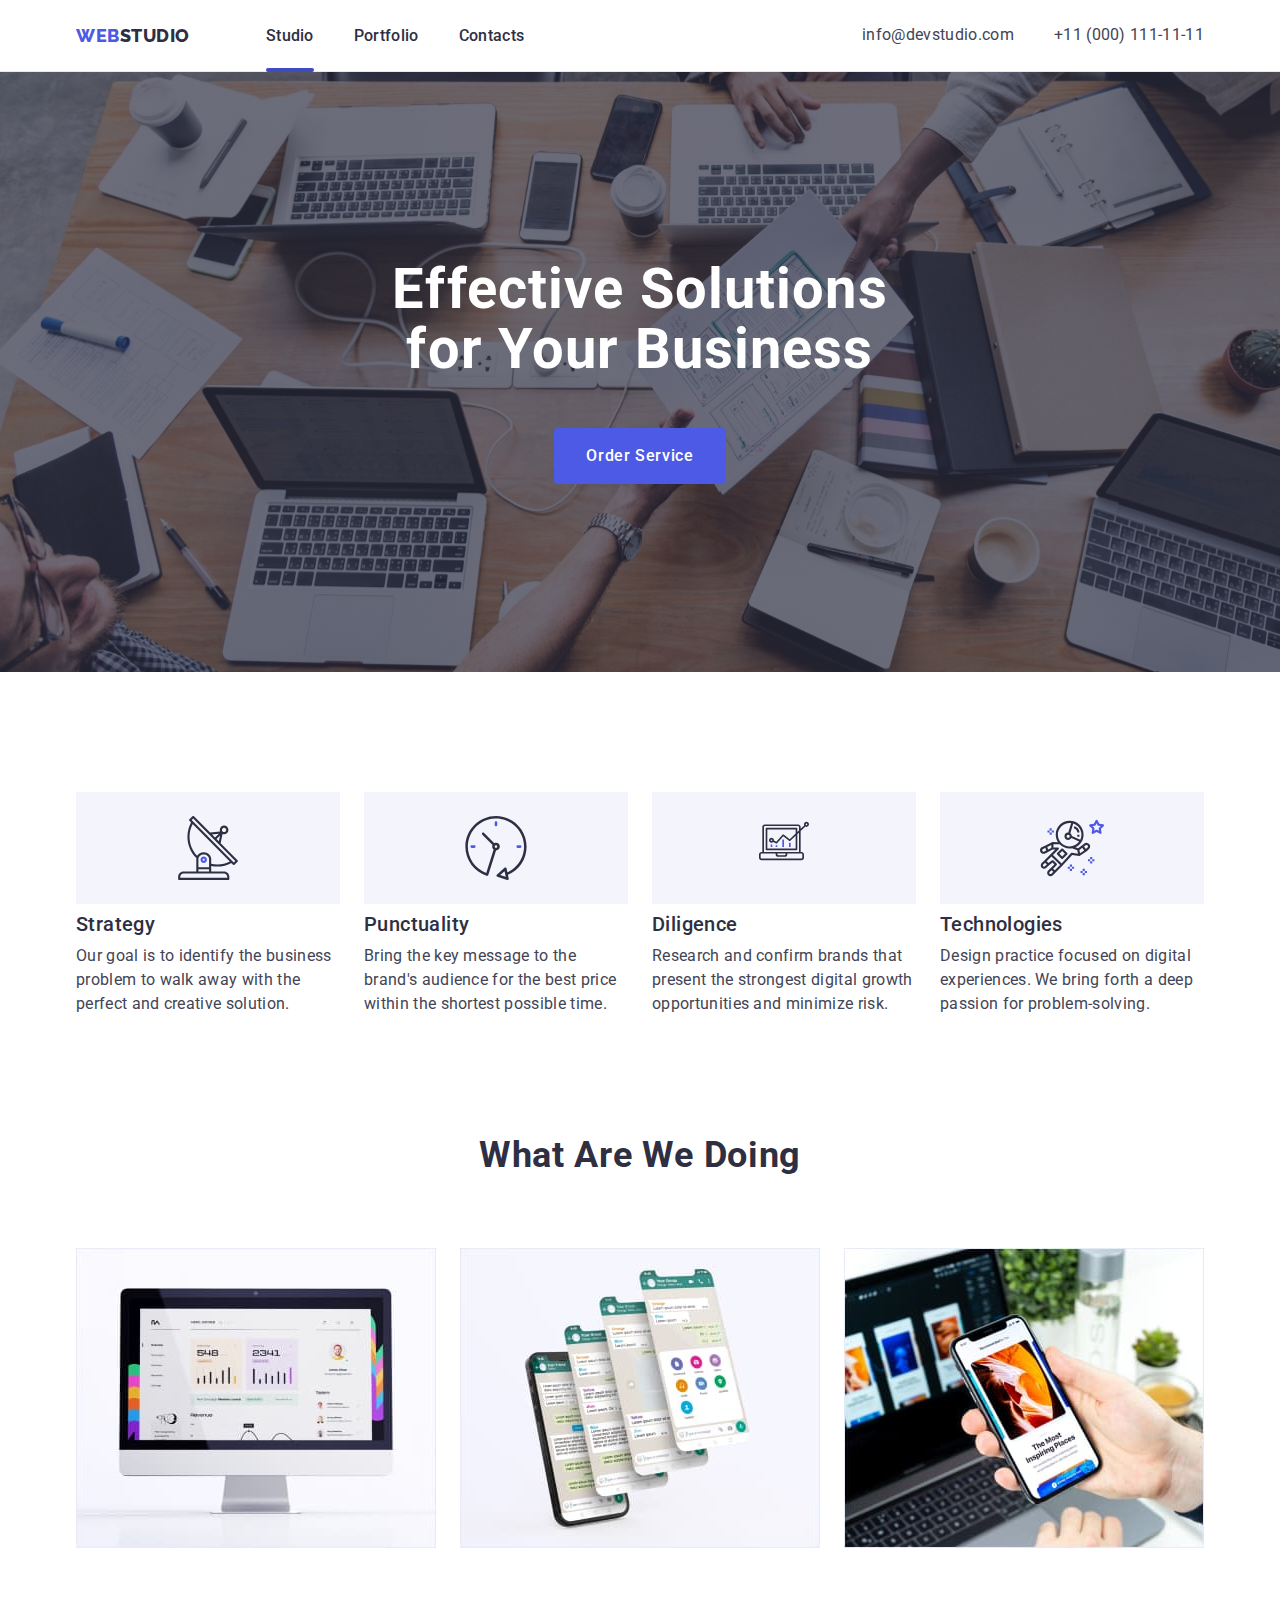
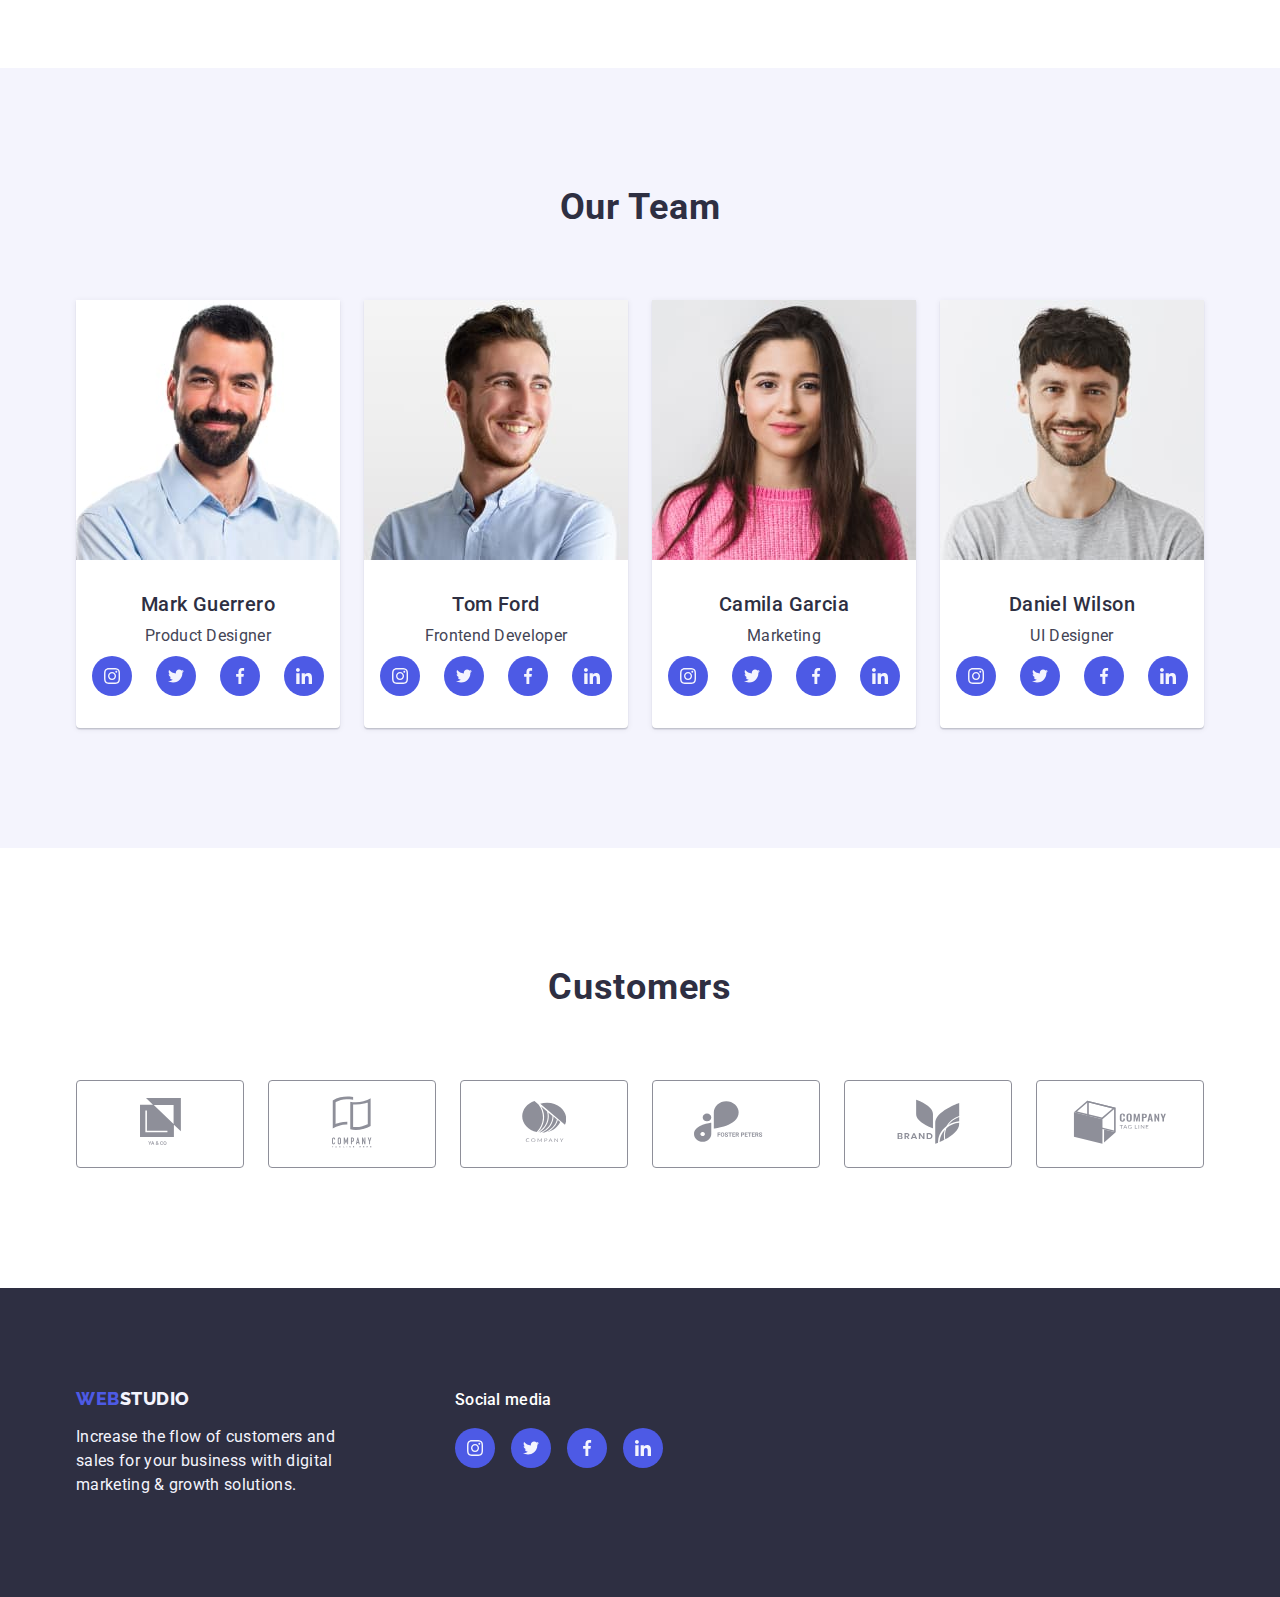
==== commit 7dec0442: "edits" ====
--- a/index.html
+++ b/index.html
@@ -22,7 +22,7 @@
             <nav class="nav">
                 <a class="link logo header-logo" href="./index.html">Web<span class="logo-accent">Studio</span></a>
                 <ul class="list nav-list">
-                    <li class="nav-list-item"><a class="list-item-link link" href="./index.html">Studio</a></li>
+                    <li class="nav-list-item active"><a class="list-item-link link" href="./index.html">Studio</a></li>
                     <li class="nav-list-item"><a class="list-item-link link" href="./portfolio.html">Portfolio</a></li>
                     <li class="nav-list-item"><a class="list-item-link link" href="#">Contacts</a></li>
                 </ul>
@@ -45,7 +45,15 @@
             <div class="container">
                 <h1 class="hero-title">Effective Solutions <br>
                     for Your Business</h1>
-                <button class="btn-title" type="button">Order Service</button>
+                <button class="btn-title" type="button" data-modal-open>Order Service</button>
+                <div class="backdrop is-hidden" data-modal>
+                    <div class="modal">
+                        <button class="m-close-btn" data-modal-close>
+                            <svg class="icon-close" href="./images/icons.svg" width="8" height="8">
+                                <use href="./images/icons.svg#icon-close-black-18dp-2-1"></use>
+                            </svg></button>
+                    </div>
+                </div>
             </div>
         </section>
         <!-- Advantages -->
--- a/css/styles.css
+++ b/css/styles.css
@@ -19,15 +19,54 @@
     font-family: Roboto, sans-serif;
     color: var(--textColor);
     background-color: var(--white);
-}
-
+    position: relative;
+}
 
 img {
     display: block;
     max-width: 100%;
   }
+.is-hidden {
+    visibility: hidden;
+    opacity: 0;
+    pointer-events: none;
+}
+.backdrop {
+    position: fixed;
+    background-color: rgba(46, 47, 66, 0.4);
+    width: 100%;
+    height: 100%;
+    left: 0;
+    top: 0;
+    display: flex;
+    justify-content: center;
+    transition: opacity .4s;
+}
+.modal{
+    width: 408px;
+    height: 584px;
+    background-color: var(--modalBg);
+    border-radius: 4px;
+    position: relative;
+    top: 80px;
+    left:calc(50%-204px);
+}
+.m-close-btn {
+    position: absolute;
+    display: flex;
+    justify-content: center;
+    align-items: center;
+    width: 24px;
+    height: 24px;
+    top: 24px;
+    right: 24px;
+    background: var(--accentColor);
+    border: 1px solid rgba(0, 0, 0, 0.1);
+    border-radius: 50%;
+    cursor: pointer;
+}
 .header{
-    border-bottom: 1px solid #E7E9FC;
+    border-bottom: 1px solid var(--accentColor);
     padding: 24px 0;
     height: 72px;
 }
@@ -37,7 +76,7 @@
     font-weight: 800;
     font-size: 18px;
     line-height: 1.17;
-    letter-spacing: 0.03em;
+    letter-spacing: 0.03em; 
     text-transform: uppercase;
     color: var(--primaryBrand);
 }
@@ -66,7 +105,8 @@
     color: var(--pressedState);
 }
 .nav-list-item:hover::after,
-.nav-list-item:focus::after{
+.nav-list-item:focus::after,
+.nav-list-item.active::after{
     content: "";
     display: block;
     height: 4px;
@@ -80,6 +120,7 @@
     width: 100%;
     top: calc(100% + 21px);
 }
+
 .contacts{
     font-style: normal;
     align-self: flex-end;
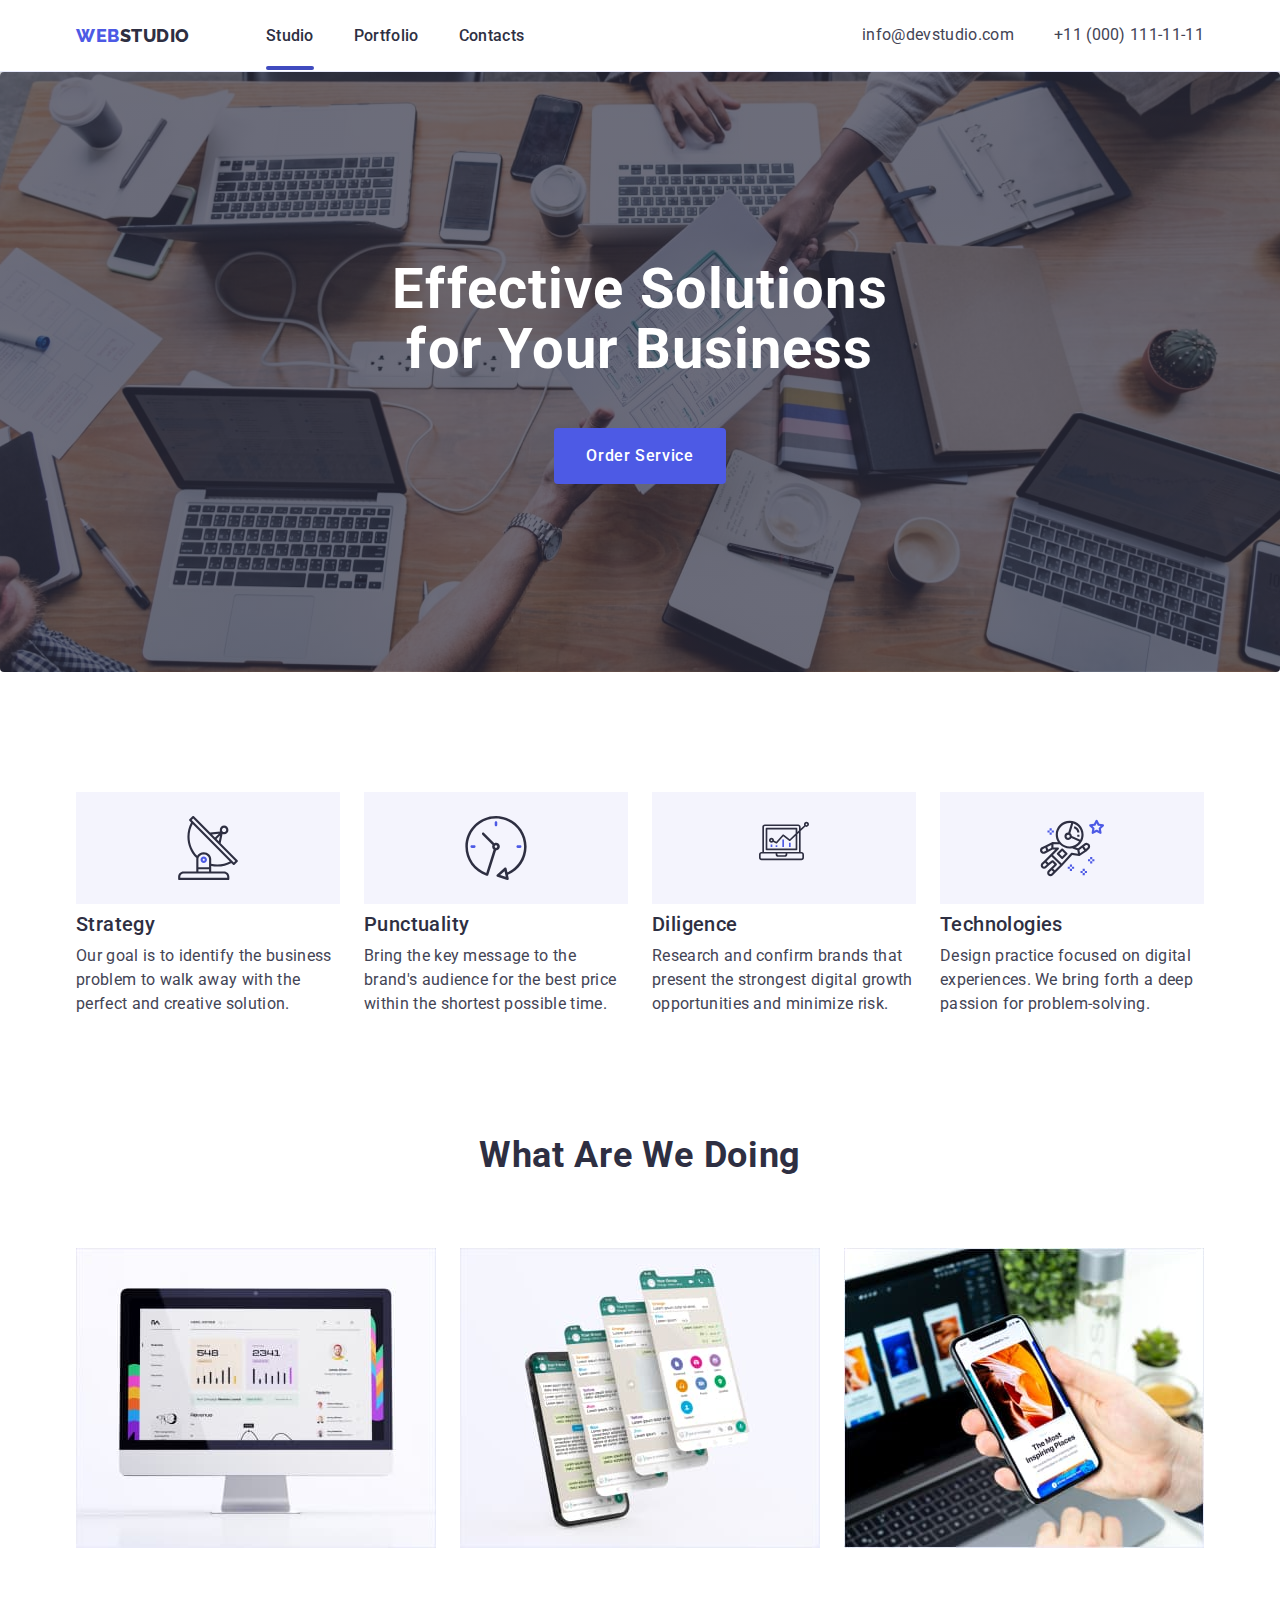
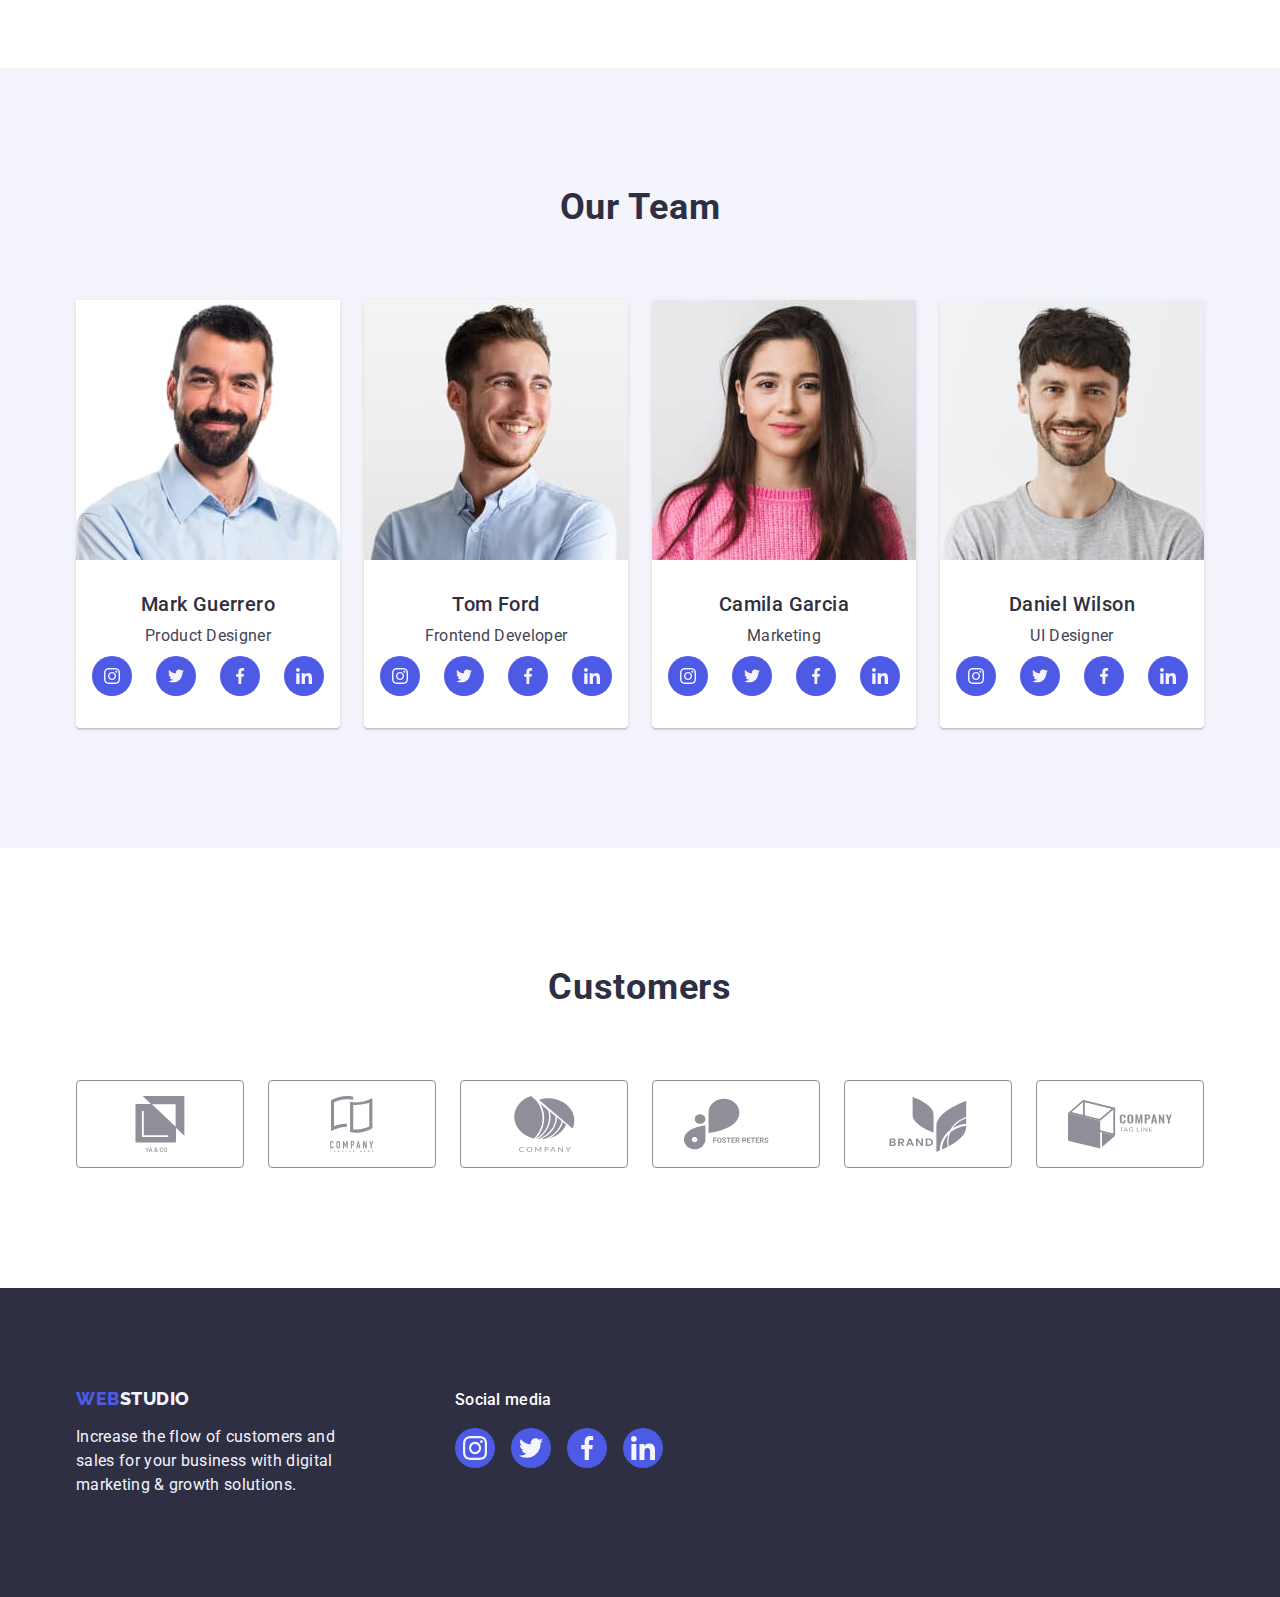
==== commit b3a2ae4b: "edits" ====
--- a/index.html
+++ b/index.html
@@ -22,7 +22,7 @@
             <nav class="nav">
                 <a class="link logo header-logo" href="./index.html">Web<span class="logo-accent">Studio</span></a>
                 <ul class="list nav-list">
-                    <li class="nav-list-item active"><a class="list-item-link link" href="./index.html">Studio</a></li>
+                    <li class="nav-list-item"><a class="list-item-link link active" href="./index.html">Studio</a></li>
                     <li class="nav-list-item"><a class="list-item-link link" href="./portfolio.html">Portfolio</a></li>
                     <li class="nav-list-item"><a class="list-item-link link" href="#">Contacts</a></li>
                 </ul>
@@ -46,14 +46,7 @@
                 <h1 class="hero-title">Effective Solutions <br>
                     for Your Business</h1>
                 <button class="btn-title" type="button" data-modal-open>Order Service</button>
-                <div class="backdrop is-hidden" data-modal>
-                    <div class="modal">
-                        <button class="m-close-btn" data-modal-close>
-                            <svg class="icon-close" href="./images/icons.svg" width="8" height="8">
-                                <use href="./images/icons.svg#icon-close-black-18dp-2-1"></use>
-                            </svg></button>
-                    </div>
-                </div>
+
             </div>
         </section>
         <!-- Advantages -->
@@ -63,7 +56,7 @@
                 <ul class="list advantages-list">
                     <li class="advantages-list-item">
                         <div class="advantages-icon-wrap">
-                            <svg class="advantages-icon" href="./images/icons.svg" width="64" height="64">
+                            <svg class="advantages-icon" width="64" height="64">
                                 <use href="./images/icons.svg#icon-antenna-1"></use>
                             </svg>
                         </div>
@@ -75,7 +68,7 @@
                     </li>
                     <li class="advantages-list-item">
                         <div class="advantages-icon-wrap">
-                            <svg class="advantages-icon" href="./images/icons.svg" width="64" height="64">
+                            <svg class="advantages-icon" width="64" height="64">
                                 <use href="./images/icons.svg#icon-clock-1"></use>
                             </svg>
                         </div>
@@ -88,7 +81,7 @@
                     </li>
                     <li class="advantages-list-item">
                         <div class="advantages-icon-wrap">
-                            <svg class="advantages-icon" href="./images/icons.svg" width="64" height="64">
+                            <svg class="advantages-icon" width="64" height="64">
                                 <use href="./images/icons.svg#icon-diagram-1" width="64" height="50"></use>
                             </svg>
                         </div>
@@ -101,7 +94,7 @@
                     </li>
                     <li class="advantages-list-item">
                         <div class="advantages-icon-wrap">
-                            <svg class="advantages-icon" href="./images/icons.svg" width="64" height="64">
+                            <svg class="advantages-icon" width="64" height="64">
                                 <use href="./images/icons.svg#icon-astronaut-1"></use>
                             </svg>
                         </div>
@@ -141,28 +134,28 @@
                             <ul class="social-links team-social-list list">
                                 <li>
                                     <a href="https://www.instagram.com/" target="_blank" class="link team-social-link">
-                                        <svg class="team-icon" href="./images/icons.svg" width="16" height="16">
+                                        <svg class="team-icon" width="16" height="16">
                                             <use href="./images/icons.svg#icon-instagram-2"></use>
                                         </svg>
                                     </a>
                                 </li>
                                 <li>
                                     <a href="https://twitter.com/" target="_blank" class="link team-social-link">
-                                        <svg class="team-icon" href="./images/icons.svg" width="16" height="16">
+                                        <svg class="team-icon" width="16" height="16">
                                             <use href="./images/icons.svg#icon-twitter-1"></use>
                                         </svg>
                                     </a>
                                 </li>
                                 <li>
                                     <a href="https://www.facebook.com/" target="_blank" class="link team-social-link">
-                                        <svg class="team-icon" href="./images/icons.svg" width="16" height="16">
+                                        <svg class="team-icon" width="16" height="16">
                                             <use href="./images/icons.svg#icon-facebook-1"></use>
                                         </svg>
                                     </a>
                                 </li>
                                 <li>
                                     <a href="https://www.linkedin.com//" target="_blank" class="link team-social-link">
-                                        <svg class="team-icon" href="./images/icons.svg" width="16" height="16">
+                                        <svg class="team-icon" width="16" height="16">
                                             <use href="./images/icons.svg#icon-linkedin-1"></use>
                                         </svg>
                                     </a>
@@ -179,28 +172,28 @@
                             <ul class="social-links team-social-list list">
                                 <li>
                                     <a href="https://www.instagram.com/" target="_blank" class="link team-social-link">
-                                        <svg class="team-icon" href="./images/icons.svg" width="16" height="16">
+                                        <svg class="team-icon" width="16" height="16">
                                             <use href="./images/icons.svg#icon-instagram-2"></use>
                                         </svg>
                                     </a>
                                 </li>
                                 <li>
                                     <a href="https://twitter.com/" target="_blank" class="link team-social-link">
-                                        <svg class="team-icon" href="./images/icons.svg" width="16" height="16">
+                                        <svg class="team-icon" width="16" height="16">
                                             <use href="./images/icons.svg#icon-twitter-1"></use>
                                         </svg>
                                     </a>
                                 </li>
                                 <li>
                                     <a href="https://www.facebook.com/" target="_blank" class="link team-social-link">
-                                        <svg class="team-icon" href="./images/icons.svg" width="16" height="16">
+                                        <svg class="team-icon" width="16" height="16">
                                             <use href="./images/icons.svg#icon-facebook-1"></use>
                                         </svg>
                                     </a>
                                 </li>
                                 <li>
                                     <a href="https://www.linkedin.com//" target="_blank" class="link team-social-link">
-                                        <svg class="team-icon" href="./images/icons.svg" width="16" height="16">
+                                        <svg class="team-icon" width="16" height="16">
                                             <use href="./images/icons.svg#icon-linkedin-1"></use>
                                         </svg>
                                     </a>
@@ -217,28 +210,28 @@
                             <ul class="social-links team-social-list list">
                                 <li>
                                     <a href="https://www.instagram.com/" target="_blank" class="link team-social-link">
-                                        <svg class="team-icon" href="./images/icons.svg" width="16" height="16">
+                                        <svg class="team-icon" width="16" height="16">
                                             <use href="./images/icons.svg#icon-instagram-2"></use>
                                         </svg>
                                     </a>
                                 </li>
                                 <li>
                                     <a href="https://twitter.com/" target="_blank" class="link team-social-link">
-                                        <svg class="team-icon" href="./images/icons.svg" width="16" height="16">
+                                        <svg class="team-icon" width="16" height="16">
                                             <use href="./images/icons.svg#icon-twitter-1"></use>
                                         </svg>
                                     </a>
                                 </li>
                                 <li>
                                     <a href="https://www.facebook.com/" target="_blank" class="link team-social-link">
-                                        <svg class="team-icon" href="./images/icons.svg" width="16" height="16">
+                                        <svg class="team-icon" width="16" height="16">
                                             <use href="./images/icons.svg#icon-facebook-1"></use>
                                         </svg>
                                     </a>
                                 </li>
                                 <li>
                                     <a href="https://www.linkedin.com//" target="_blank" class="link team-social-link">
-                                        <svg class="team-icon" href="./images/icons.svg" width="16" height="16">
+                                        <svg class="team-icon" width="16" height="16">
                                             <use href="./images/icons.svg#icon-linkedin-1"></use>
                                         </svg>
                                     </a>
@@ -255,28 +248,28 @@
                             <ul class="social-links team-social-list list">
                                 <li>
                                     <a href="https://www.instagram.com/" target="_blank" class="link team-social-link">
-                                        <svg class="team-icon" href="./images/icons.svg" width="16" height="16">
+                                        <svg class="team-icon" width="16" height="16">
                                             <use href="./images/icons.svg#icon-instagram-2"></use>
                                         </svg>
                                     </a>
                                 </li>
                                 <li>
                                     <a href="https://twitter.com/" target="_blank" class="link team-social-link">
-                                        <svg class="team-icon" href="./images/icons.svg" width="16" height="16">
+                                        <svg class="team-icon" width="16" height="16">
                                             <use href="./images/icons.svg#icon-twitter-1"></use>
                                         </svg>
                                     </a>
                                 </li>
                                 <li>
                                     <a href="https://www.facebook.com/" target="_blank" class="link team-social-link">
-                                        <svg class="team-icon" href="./images/icons.svg" width="16" height="16">
+                                        <svg class="team-icon" width="16" height="16">
                                             <use href="./images/icons.svg#icon-facebook-1"></use>
                                         </svg>
                                     </a>
                                 </li>
                                 <li>
                                     <a href="https://www.linkedin.com//" target="_blank" class="link team-social-link">
-                                        <svg class="team-icon" href="./images/icons.svg" width="16" height="16">
+                                        <svg class="team-icon" width="16" height="16">
                                             <use href="./images/icons.svg#icon-linkedin-1"></use>
                                         </svg>
                                     </a>
@@ -295,42 +288,42 @@
                 <ul class="list customers-list">
                     <li class="customers-list-item">
                         <a href="#" class="customers-link">
-                            <svg class="customers-icon" href="./images/icons.svg" width="41" height="47">
+                            <svg class="customers-icon" width="104" height="56">
                                 <use href="./images/icons.svg#icon-group"></use>
                             </svg>
                         </a>
                     </li>
                     <li class="customers-list-item">
                         <a href="#" class="customers-link">
-                            <svg class="customers-icon" href="./images/icons.svg" width="40" height="52">
+                            <svg class="customers-icon" width="104" height="56">
                                 <use href="./images/icons.svg#icon-group-1"></use>
                             </svg>
                         </a>
                     </li>
                     <li class="customers-list-item">
                         <a href="#" class="customers-link">
-                            <svg class="customers-icon" href="./images/icons.svg" width="44" height="41">
+                            <svg class="customers-icon" width="104" height="56">
                                 <use href="./images/icons.svg#icon-group-2"></use>
                             </svg>
                         </a>
                     </li>
                     <li class="customers-list-item">
                         <a href="#" class="customers-link">
-                            <svg class="customers-icon" href="./images/icons.svg" width="84" height="41">
+                            <svg class="customers-icon" width="104" height="56">
                                 <use href="./images/icons.svg#icon-group-3"></use>
                             </svg>
                         </a>
                     </li>
                     <li class="customers-list-item">
                         <a href="#" class="customers-link">
-                            <svg class="customers-icon" href="./images/icons.svg" width="63" height="45">
+                            <svg class="customers-icon" width="104" height="56">
                                 <use href="./images/icons.svg#icon-group-4"></use>
                             </svg>
                         </a>
                     </li>
                     <li class="customers-list-item">
                         <a href="#" class="customers-link">
-                            <svg class="customers-icon" href="./images/icons.svg" width="94" height="44">
+                            <svg class="customers-icon" width="104" height="56">
                                 <use href="./images/icons.svg#icon-group-5"></use>
                             </svg>
                         </a>
@@ -355,28 +348,28 @@
                 <ul class="social-links footer-social-list list">
                     <li>
                         <a href="https://www.instagram.com/" target="_blank" class="link footer-social-link">
-                            <svg class="team-icon" href="./images/icons.svg" width="16" height="16">
+                            <svg class="team-icon" width="24" height="24">
                                 <use href="./images/icons.svg#icon-instagram-2"></use>
                             </svg>
                         </a>
                     </li>
                     <li>
                         <a href="https://twitter.com/" target="_blank" class="link footer-social-link">
-                            <svg class="team-icon" href="./images/icons.svg" width="16" height="16">
+                            <svg class="team-icon" width="24" height="24">
                                 <use href="./images/icons.svg#icon-twitter-1"></use>
                             </svg>
                         </a>
                     </li>
                     <li>
                         <a href="https://www.facebook.com/" target="_blank" class="link footer-social-link">
-                            <svg class="team-icon" href="./images/icons.svg" width="16" height="16">
+                            <svg class="team-icon" width="24" height="24">
                                 <use href="./images/icons.svg#icon-facebook-1"></use>
                             </svg>
                         </a>
                     </li>
                     <li>
                         <a href="https://www.linkedin.com//" target="_blank" class="link footer-social-link">
-                            <svg class="team-icon" href="./images/icons.svg" width="16" height="16">
+                            <svg class="team-icon" width="24" height="24">
                                 <use href="./images/icons.svg#icon-linkedin-1"></use>
                             </svg>
                         </a>
@@ -386,6 +379,14 @@
 
         </div>
     </footer>
+    <div class="backdrop is-hidden" data-modal>
+        <div class="modal">
+            <button type="button" class="m-close-btn" data-modal-close>
+                <svg class="icon-close" width="8" height="8">
+                    <use href="./images/icons.svg#icon-close-black-18dp-2-1"></use>
+                </svg></button>
+        </div>
+    </div>
     <script src="./js/modal.js"></script>
 </body>
 
--- a/css/styles.css
+++ b/css/styles.css
@@ -44,31 +44,49 @@
 }
 .modal{
     width: 408px;
-    height: 584px;
+    min-height: 584px;
     background-color: var(--modalBg);
     border-radius: 4px;
-    position: relative;
-    top: 80px;
-    left:calc(50%-204px);
+    box-shadow: 0px 1px 1px rgba(0, 0, 0, 0.14), 0px 1px 3px rgba(0, 0, 0, 0.12), 0px 2px 1px rgba(0, 0, 0, 0.2);
+    position: absolute;
+    top: 50%;
+    left:50%;
+    transition: transform 250ms cubic-bezier(0.4, 0, 0.2, 1);
+    transform: translate(-50%, -50%) scale(1);
 }
 .m-close-btn {
     position: absolute;
     display: flex;
     justify-content: center;
     align-items: center;
+    padding: 0;
     width: 24px;
     height: 24px;
     top: 24px;
     right: 24px;
-    background: var(--accentColor);
+    background-color: var(--accentColor);
     border: 1px solid rgba(0, 0, 0, 0.1);
     border-radius: 50%;
     cursor: pointer;
+    transition: background-color 250ms cubic-bezier(0.4, 0, 0.2, 1), border 250ms cubic-bezier(0.4, 0, 0.2, 1); 
+}
+.m-close-btn:hover,
+.m-close-btn:focus {
+    background-color: var(--pressedState);
+    border: none;
+}
+.icon-close{
+    transition: fill 250ms cubic-bezier(0.4, 0, 0.2, 1);
+}
+.m-close-btn:hover .icon-close,
+.m-close-btn:focus .icon-close{
+    fill: #ffffff;
 }
 .header{
     border-bottom: 1px solid var(--accentColor);
     padding: 24px 0;
     height: 72px;
+    box-shadow: 0px 2px 1px rgba(46, 47, 66, 0.08), 0px 1px 1px rgba(46, 47, 66, 0.16), 0px 1px 6px rgba(46, 47, 66, 0.08);
 }
 .logo{
     font-family: 'Raleway', sans-serif;
@@ -90,6 +108,7 @@
     list-style: none;
 }
 .list-item-link{
+    position: relative;
     font-style: normal;
     font-weight: 500;
     font-size: 16px;
@@ -97,28 +116,25 @@
     letter-spacing: 0.02em;
     color: var(--mainColor);
     padding: 24px 0;
-    transition: ;
-    transition-property: color 250ms cubic-bezier(0.4, 0, 0.2, 1);
+    transition: color 250ms cubic-bezier(0.4, 0, 0.2, 1);
 }
 .list-item-link:hover,
 .list-item-link:focus{
     color: var(--pressedState);
 }
-.nav-list-item:hover::after,
-.nav-list-item:focus::after,
-.nav-list-item.active::after{
+.list-item-link:hover::after,
+.list-item-link:focus::after,
+.list-item-link.active::after{
     content: "";
     display: block;
     height: 4px;
     left: 0px;
-    top: 44px;
     background: var(--pressedState);
     border-radius: 2px;
-    bottom: 0;
+    bottom: -1px;
     position: absolute;
     left: 0;
     width: 100%;
-    top: calc(100% + 21px);
 }
 
 .contacts{
@@ -145,6 +161,8 @@
     background-image: linear-gradient(to bottom, rgba(46, 47, 66, 0.7), rgba(46, 47, 66, 0.7)),url(./../images/hero_bg.jpg);
     background-repeat: no-repeat;
     background-size: cover;
+    background-position: center;
+    border-radius: 4px;
     padding: 188px 0 188px 0;
     max-width: 1440px;
     margin: 0 auto;
@@ -213,6 +231,9 @@
 .team-list-item{
     background-color: var(--white);
 }
+.team-icon{
+    fill: var(--lightBg);
+}
 .footer{
     background-color: var(--mainColor);
 }
@@ -303,7 +324,7 @@
 border-radius: 0px 0px 4px 4px;
 }
 .team-subtitle-wrap{
-    padding: 32px 16px;
+    padding: 32px 0;
 }
 .team-subtitle{
     text-align: center;
@@ -315,7 +336,7 @@
 }
 .team-social-list {
     display: flex;
-    justify-content: space-between;
+    justify-content: center;
     gap: 24px;
 }
 .team-social-link {
@@ -339,13 +360,9 @@
     display: inline-block;
     margin-bottom: 16px;
 }
-.team-social-list {
-    display: flex;
-    justify-content: space-between;
-    gap: 24px;
-    }
 .footer-container{
     display: flex;
+    align-items: baseline
 }
 .footer-social-link {
     width: 40px;
@@ -400,14 +417,14 @@
     cursor: pointer;
     border-radius: 4px;
     padding: 12px 24px;
-    transition: background-color 250ms cubic-bezier(0.4, 0, 0.2, 1), border 250ms cubic-bezier(0.4, 0, 0.2, 1), color 250ms cubic-bezier(0.4, 0, 0.2, 1), box-shadow 250ms cubic-bezier(0.4, 0, 0.2, 1);
+    transition: background-color 250ms cubic-bezier(0.4, 0, 0.2, 1), border-color 250ms cubic-bezier(0.4, 0, 0.2, 1), color 250ms cubic-bezier(0.4, 0, 0.2, 1), box-shadow 250ms cubic-bezier(0.4, 0, 0.2, 1);
 }
 .filter-btn:hover,
 .filter-btn:focus{
     background-color: var(--pressedState);
     border:none;
     color:var(--white);
-    border: 1px solid transparent;
+    border-color: transparent;
     box-shadow: 0px 3px 1px rgba(0, 0, 0, 0.1), 0px 2px 1px rgba(0, 0, 0, 0.08), 0px 2px 2px rgba(0, 0, 0, 0.12);
 }
 .portfolio-list {
@@ -418,12 +435,17 @@
 }
 .portfolio-list-item {
     width: calc((100% - 48px) / 3);
+    
+}
+
+.portfolio-list-link{
+    display: block;
     transition: box-shadow 250ms cubic-bezier(0.4, 0, 0.2, 1);
 }
-.portfolio-list-item:hover{
+.portfolio-list-link:hover,
+.portfolio-list-link:focus{
     box-shadow: 0px 1px 6px rgba(46, 47, 66, 0.08), 0px 1px 1px rgba(46, 47, 66, 0.16), 0px 2px 1px rgba(46, 47, 66, 0.08);
 }
-
 .portfolio-subtitle {
    margin-bottom: 8px;
 }
@@ -442,7 +464,7 @@
 .portfolio-img-overlay {
     position: absolute;
     color: var(--lightBg); 
-    padding: 40px 32px 0 32px;
+    padding: 40px 32px;
     font-size: 16px;
     line-height: 1.5;
     letter-spacing: 0.02em;
@@ -452,10 +474,10 @@
     width:100%;
     height: 100%;
     transform: translateY(100%);
-    transition: transform 250ms ease-in-out;
+    transition: transform 250ms cubic-bezier(0.4, 0, 0.2, 1);
 }
 .portfolio-img:hover .portfolio-img-overlay {
-    transform: translateY(0);
+    transform: translateY(0%);
 }
 .visually-hidden {
     position: absolute;
@@ -478,7 +500,7 @@
     margin-bottom: 8px;
 }
 .customers{
-    padding: 120px 156px;
+    padding: 120px 0;
 }
 .customers-title{
     margin-bottom: 72px;
@@ -488,25 +510,24 @@
     justify-content: center;
     gap: 24px;
 }
-.customers-icon {
+
+.customers-link{
     fill: var(--subtleText);
-    transition: fill 250ms cubic-bezier(0.4, 0, 0.2, 1);
-}
-.customers-list-item:hover .customers-icon,
-.customers-list-item:focus .customers-icon{
-    fill: var(--pressedState);
-}
-.customers-list-item {
+    width: 100%;
+    height: 100%;
     border: 1px solid var(--subtleText);
     border-radius: 4px;
-    min-width: 168px;
+    display: flex;
+    justify-content: center;
+    align-items: center;
+    transition: border-color 250ms cubic-bezier(0.4, 0, 0.2, 1), fill 250ms cubic-bezier(0.4, 0, 0.2, 1);
+}
+.customers-link:hover,
+.customers-link:focus{
+    border-color: var(--pressedState);
+    fill: var(--pressedState);
+}
+.customers-list-item {
+    width: calc((100% - 120px) / 6); 
     height: 88px;   
-    display: flex;
-    justify-content: center;
-    align-items: center;
-    transition: border 250ms cubic-bezier(0.4, 0, 0.2, 1);
-    
-}
-.customers-list-item:hover {
-    border: 1px solid var(--pressedState);
-}
+}
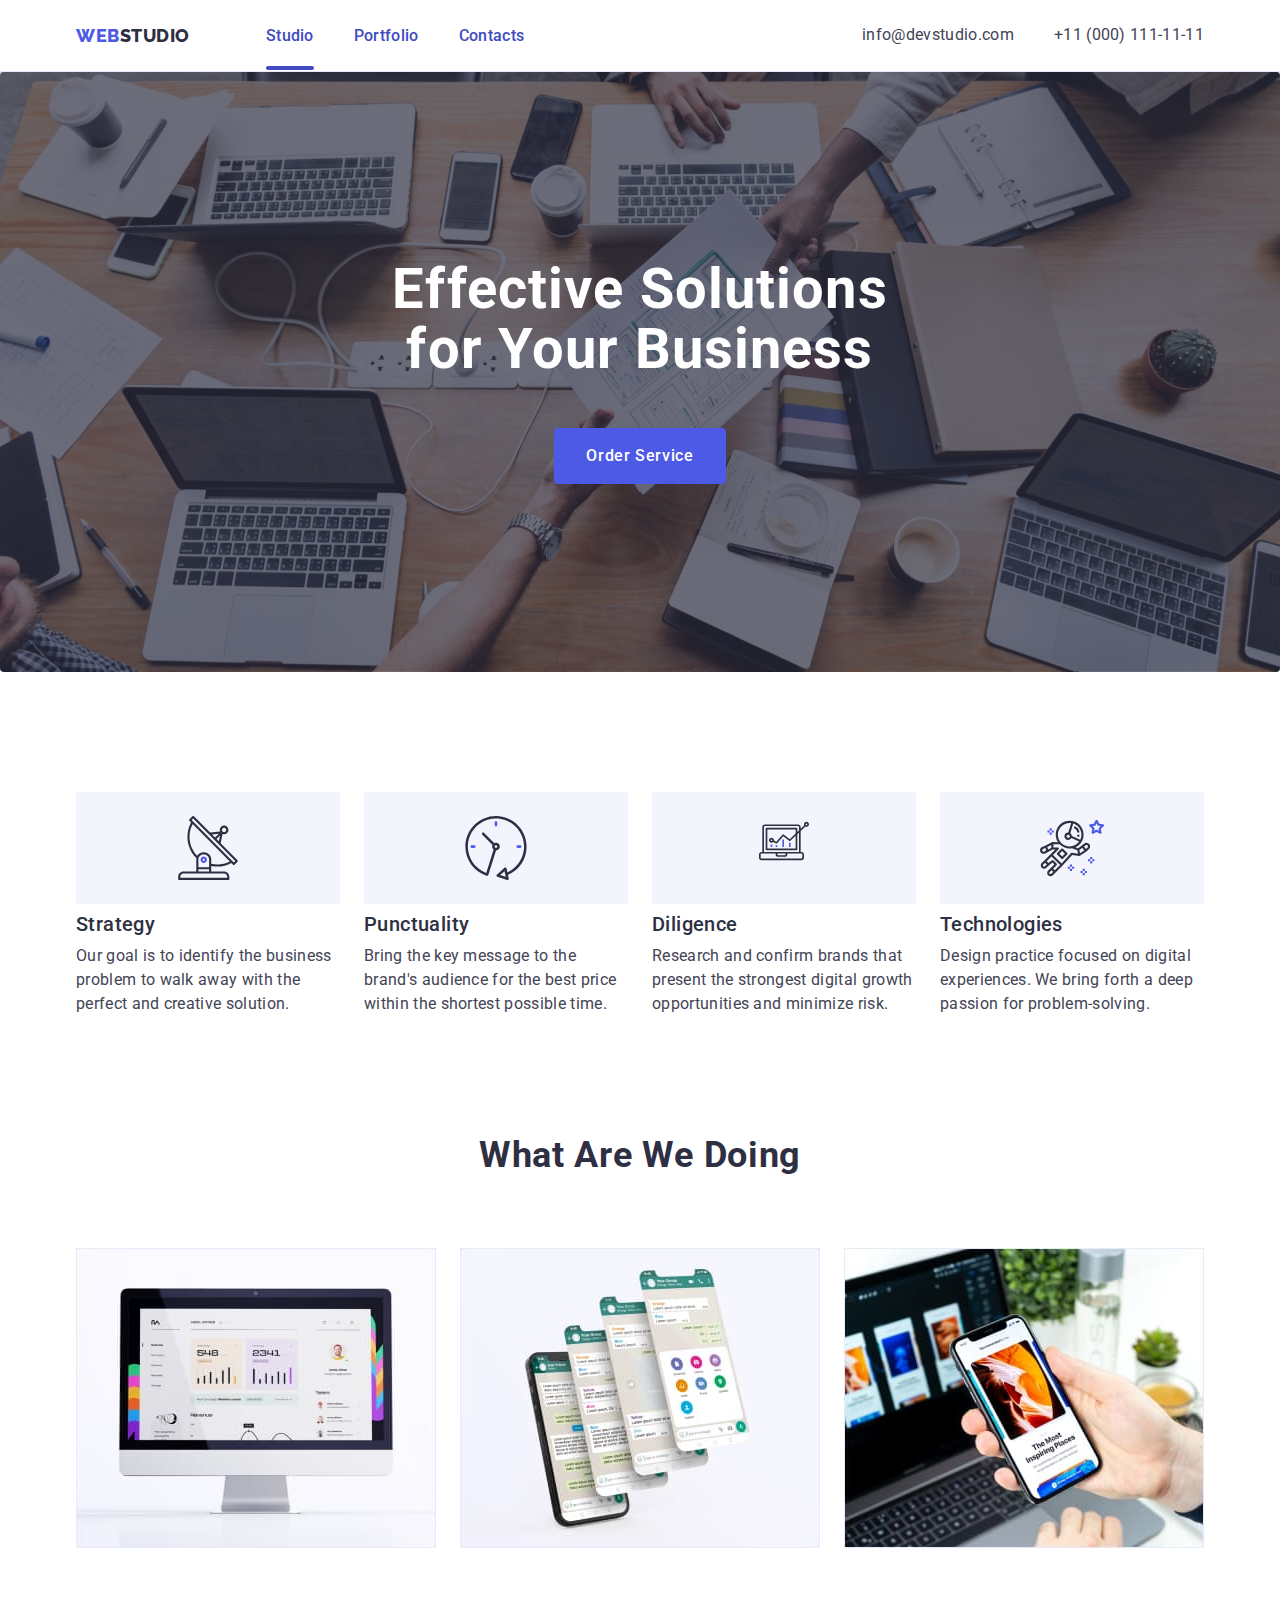
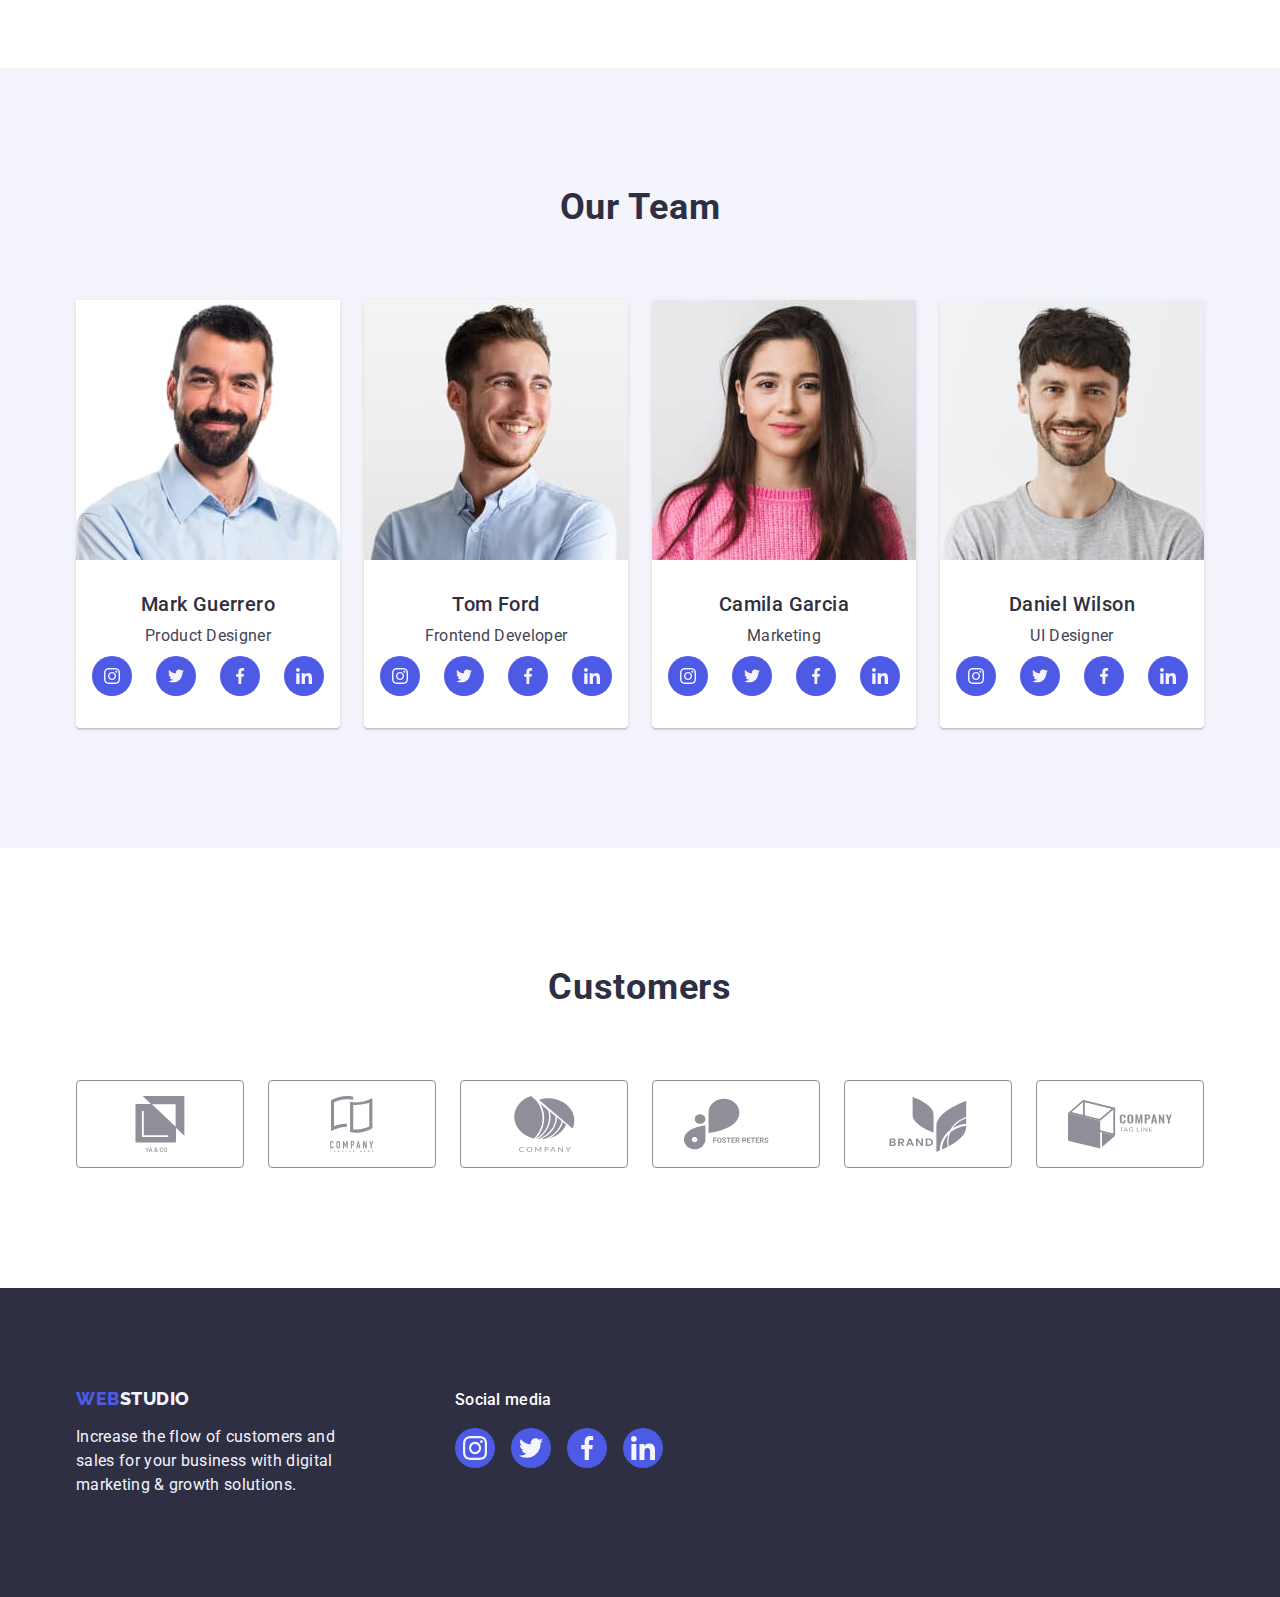
==== commit 1b9ba509: "edits" ====
--- a/index.html
+++ b/index.html
@@ -22,9 +22,11 @@
             <nav class="nav">
                 <a class="link logo header-logo" href="./index.html">Web<span class="logo-accent">Studio</span></a>
                 <ul class="list nav-list">
-                    <li class="nav-list-item"><a class="list-item-link link active" href="./index.html">Studio</a></li>
-                    <li class="nav-list-item"><a class="list-item-link link" href="./portfolio.html">Portfolio</a></li>
-                    <li class="nav-list-item"><a class="list-item-link link" href="#">Contacts</a></li>
+                    <li class="nav-list-item nav-color-txt"><a class="list-item-link link active"
+                            href="./index.html">Studio</a></li>
+                    <li class="nav-list-item nav-color-txt"><a class="list-item-link link"
+                            href="./portfolio.html">Portfolio</a></li>
+                    <li class="nav-list-item nav-color-txt"><a class="list-item-link link" href="#">Contacts</a></li>
                 </ul>
             </nav>
             <address class="contacts">
@@ -132,28 +134,28 @@
                             <h3 class="subtitle team-subtitle">Mark Guerrero</h3>
                             <p class="subtitle-text team-subtitle-text">Product Designer</p>
                             <ul class="social-links team-social-list list">
-                                <li>
+                                <li class="social-list-item">
                                     <a href="https://www.instagram.com/" target="_blank" class="link team-social-link">
                                         <svg class="team-icon" width="16" height="16">
                                             <use href="./images/icons.svg#icon-instagram-2"></use>
                                         </svg>
                                     </a>
                                 </li>
-                                <li>
+                                <li class="social-list-item">
                                     <a href="https://twitter.com/" target="_blank" class="link team-social-link">
                                         <svg class="team-icon" width="16" height="16">
                                             <use href="./images/icons.svg#icon-twitter-1"></use>
                                         </svg>
                                     </a>
                                 </li>
-                                <li>
+                                <li class="social-list-item">
                                     <a href="https://www.facebook.com/" target="_blank" class="link team-social-link">
                                         <svg class="team-icon" width="16" height="16">
                                             <use href="./images/icons.svg#icon-facebook-1"></use>
                                         </svg>
                                     </a>
                                 </li>
-                                <li>
+                                <li class="social-list-item">
                                     <a href="https://www.linkedin.com//" target="_blank" class="link team-social-link">
                                         <svg class="team-icon" width="16" height="16">
                                             <use href="./images/icons.svg#icon-linkedin-1"></use>
@@ -346,28 +348,28 @@
             <div class="footer-social">
                 <p class="footer-social-title">Social media</p>
                 <ul class="social-links footer-social-list list">
-                    <li>
+                    <li class="footer-item">
                         <a href="https://www.instagram.com/" target="_blank" class="link footer-social-link">
                             <svg class="team-icon" width="24" height="24">
                                 <use href="./images/icons.svg#icon-instagram-2"></use>
                             </svg>
                         </a>
                     </li>
-                    <li>
+                    <li class="footer-item">
                         <a href="https://twitter.com/" target="_blank" class="link footer-social-link">
                             <svg class="team-icon" width="24" height="24">
                                 <use href="./images/icons.svg#icon-twitter-1"></use>
                             </svg>
                         </a>
                     </li>
-                    <li>
+                    <li class="footer-item">
                         <a href="https://www.facebook.com/" target="_blank" class="link footer-social-link">
                             <svg class="team-icon" width="24" height="24">
                                 <use href="./images/icons.svg#icon-facebook-1"></use>
                             </svg>
                         </a>
                     </li>
-                    <li>
+                    <li class="footer-item">
                         <a href="https://www.linkedin.com//" target="_blank" class="link footer-social-link">
                             <svg class="team-icon" width="24" height="24">
                                 <use href="./images/icons.svg#icon-linkedin-1"></use>
--- a/css/styles.css
+++ b/css/styles.css
@@ -40,7 +40,7 @@
     top: 0;
     display: flex;
     justify-content: center;
-    transition: opacity .4s;
+    transition: opacity 250ms cubic-bezier(0.4, 0, 0.2, 1), visibility 250ms cubic-bezier(0.4, 0, 0.2, 1);
 }
 .modal{
     width: 408px;
@@ -114,7 +114,7 @@
     font-size: 16px;
     line-height: 1.5;
     letter-spacing: 0.02em;
-    color: var(--mainColor);
+    color: #404bbf;
     padding: 24px 0;
     transition: color 250ms cubic-bezier(0.4, 0, 0.2, 1);
 }
@@ -149,7 +149,7 @@
     text-decoration: none;
     color: var(--textColor);
     padding: 24px 0;
-    transition: background-color 250ms cubic-bezier(0.4, 0, 0.2, 1);
+    transition: color 250ms cubic-bezier(0.4, 0, 0.2, 1);
 
 }
 .address-link:hover,
@@ -273,6 +273,10 @@
 }
 .nav-list-item {
     position: relative;
+    transition: color 250ms cubic-bezier(0.4, 0, 0.2, 1);
+}
+.nav-color-txt {
+color: var(--pressedState);
 }
 .contacts-list{
     display: flex;
@@ -476,7 +480,8 @@
     transform: translateY(100%);
     transition: transform 250ms cubic-bezier(0.4, 0, 0.2, 1);
 }
-.portfolio-img:hover .portfolio-img-overlay {
+.portfolio-img:hover .portfolio-img-overlay,
+.portfolio-img:focus .portfolio-img-overlay {
     transform: translateY(0%);
 }
 .visually-hidden {
@@ -498,6 +503,7 @@
     align-items: center;
     justify-content: center;
     margin-bottom: 8px;
+    border-radius: 4px;
 }
 .customers{
     padding: 120px 0;
@@ -520,14 +526,19 @@
     display: flex;
     justify-content: center;
     align-items: center;
-    transition: border-color 250ms cubic-bezier(0.4, 0, 0.2, 1), fill 250ms cubic-bezier(0.4, 0, 0.2, 1);
+    color: var(--subtleText);
+    transition: border-color 250ms cubic-bezier(0.4, 0, 0.2, 1), color 250ms cubic-bezier(0.4, 0, 0.2, 1);
 }
 .customers-link:hover,
 .customers-link:focus{
     border-color: var(--pressedState);
     fill: var(--pressedState);
+    color: var(--pressedState);
 }
 .customers-list-item {
     width: calc((100% - 120px) / 6); 
     height: 88px;   
 }
+.customers-icon{
+    fill: currentColor;
+}
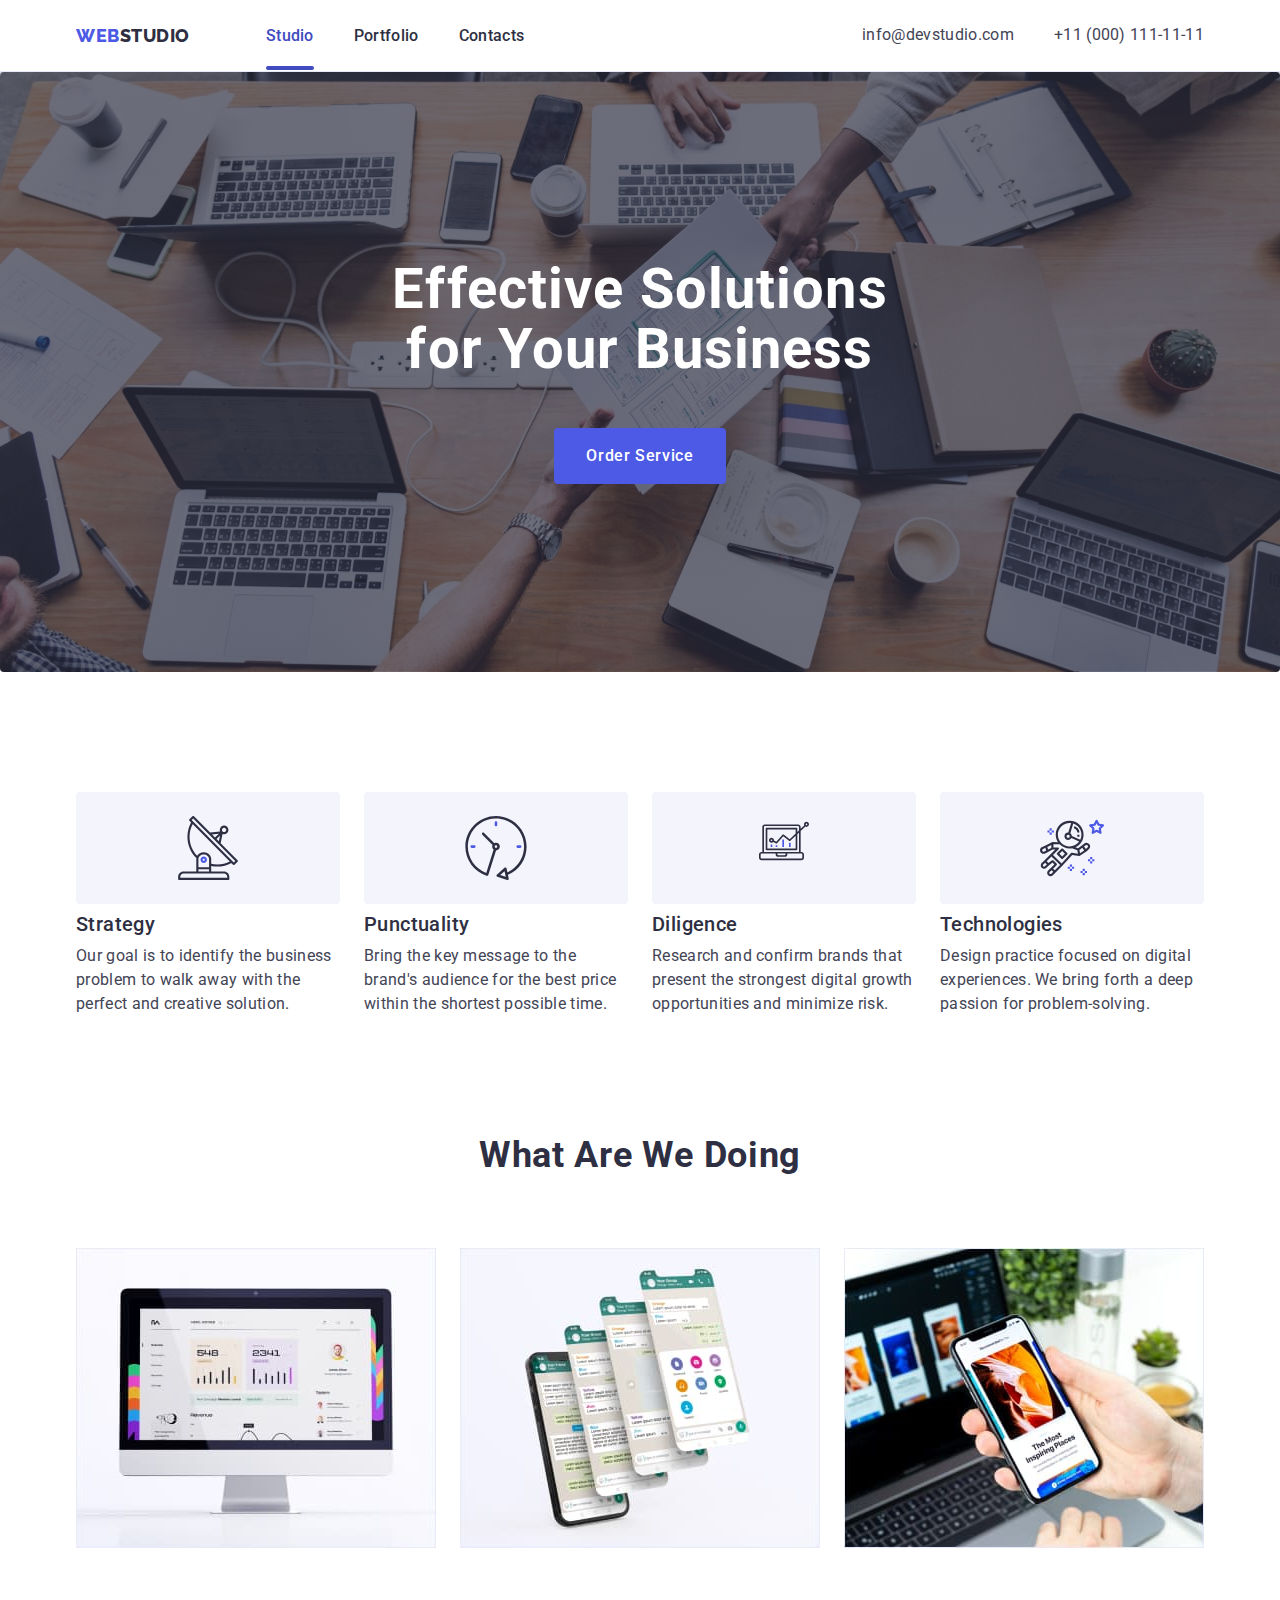
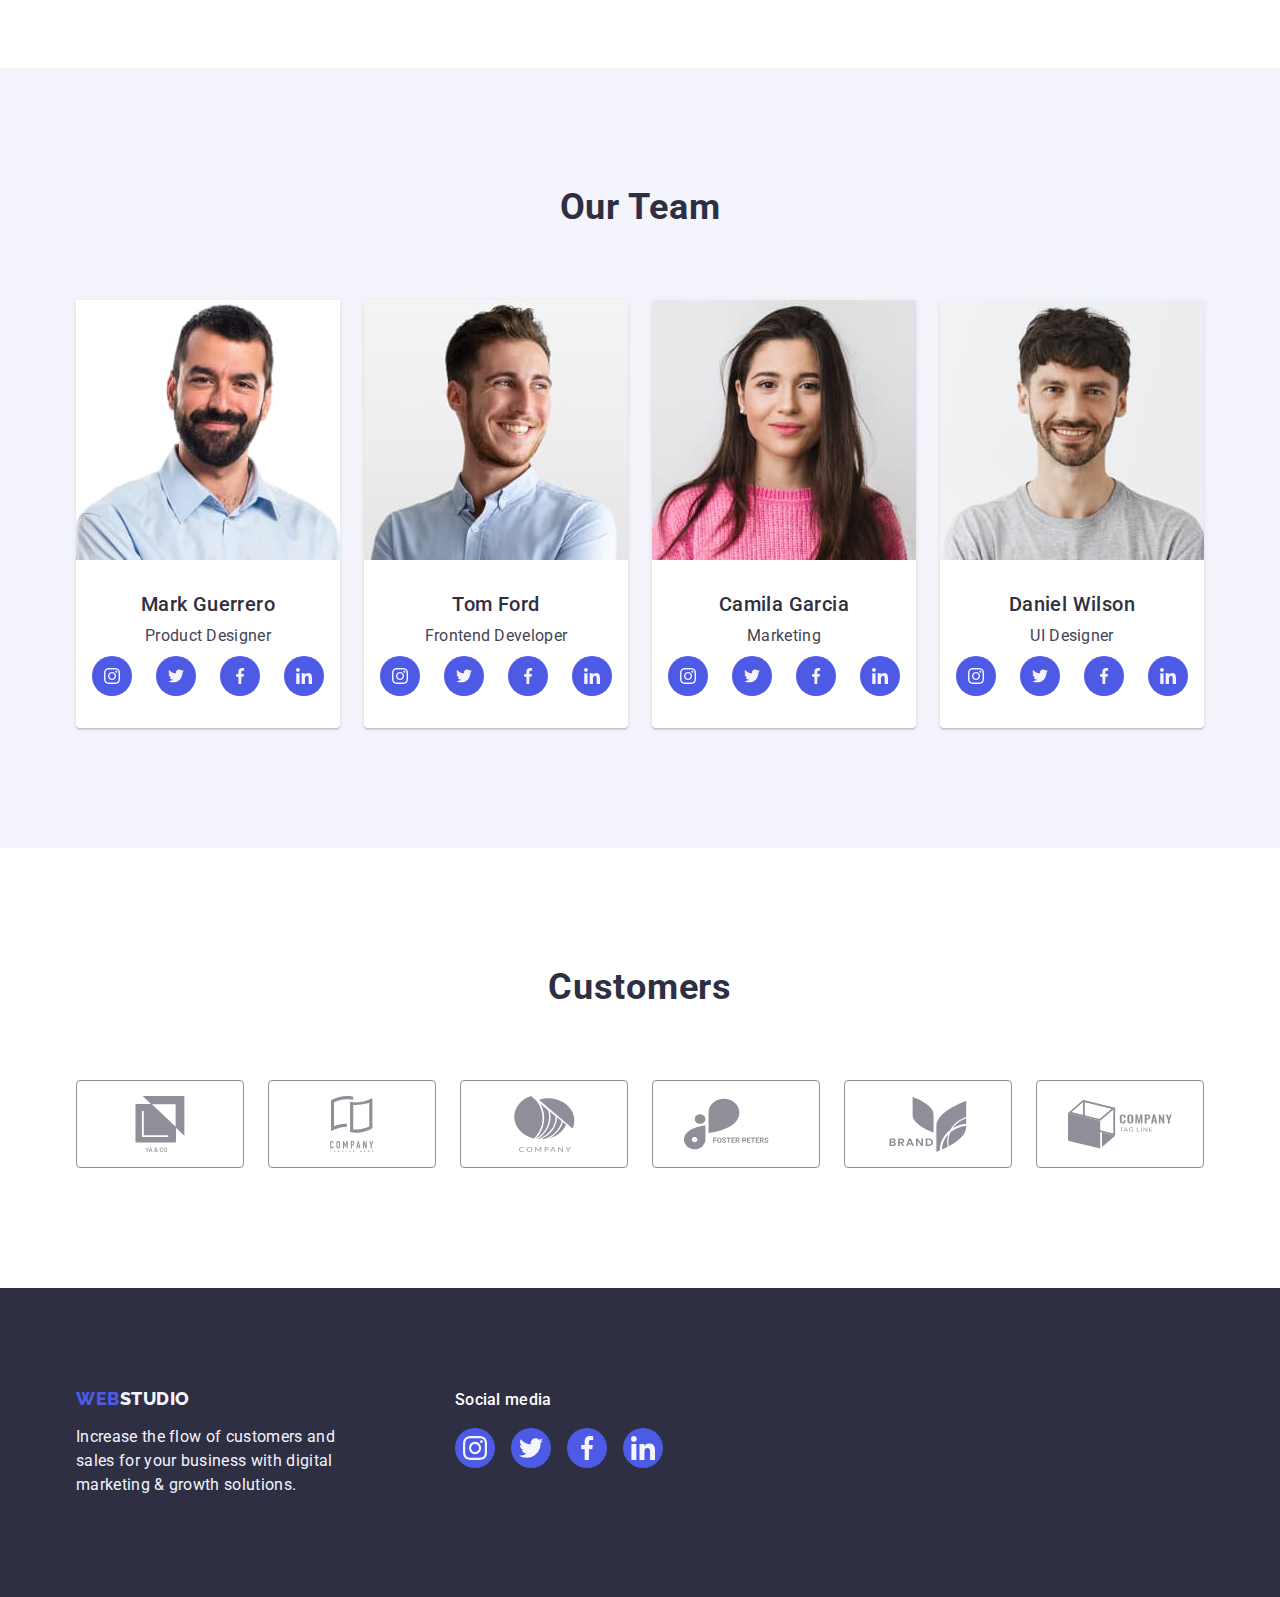
==== commit 1aa330ce: "edits" ====
--- a/index.html
+++ b/index.html
@@ -22,11 +22,9 @@
             <nav class="nav">
                 <a class="link logo header-logo" href="./index.html">Web<span class="logo-accent">Studio</span></a>
                 <ul class="list nav-list">
-                    <li class="nav-list-item nav-color-txt"><a class="list-item-link link active"
-                            href="./index.html">Studio</a></li>
-                    <li class="nav-list-item nav-color-txt"><a class="list-item-link link"
-                            href="./portfolio.html">Portfolio</a></li>
-                    <li class="nav-list-item nav-color-txt"><a class="list-item-link link" href="#">Contacts</a></li>
+                    <li class="nav-list-item"><a class="list-item-link link active" href="./index.html">Studio</a></li>
+                    <li class="nav-list-item"><a class="list-item-link link" href="./portfolio.html">Portfolio</a></li>
+                    <li class="nav-list-item"><a class="list-item-link link" href="#">Contacts</a></li>
                 </ul>
             </nav>
             <address class="contacts">
@@ -378,7 +376,6 @@
                     </li>
                 </ul>
             </div>
-
         </div>
     </footer>
     <div class="backdrop is-hidden" data-modal>
--- a/css/styles.css
+++ b/css/styles.css
@@ -114,9 +114,12 @@
     font-size: 16px;
     line-height: 1.5;
     letter-spacing: 0.02em;
-    color: #404bbf;
+    color: var(--mainColor);
     padding: 24px 0;
     transition: color 250ms cubic-bezier(0.4, 0, 0.2, 1);
+}
+.active{
+    color:var(--pressedState);
 }
 .list-item-link:hover,
 .list-item-link:focus{
@@ -275,9 +278,7 @@
     position: relative;
     transition: color 250ms cubic-bezier(0.4, 0, 0.2, 1);
 }
-.nav-color-txt {
-color: var(--pressedState);
-}
+
 .contacts-list{
     display: flex;
     align-items: center;
@@ -480,10 +481,11 @@
     transform: translateY(100%);
     transition: transform 250ms cubic-bezier(0.4, 0, 0.2, 1);
 }
-.portfolio-img:hover .portfolio-img-overlay,
-.portfolio-img:focus .portfolio-img-overlay {
-    transform: translateY(0%);
-}
+.portfolio-list-link:hover .portfolio-img-overlay,
+.portfolio-list-link:focus .portfolio-img-overlay {
+    transform: translateY(0);
+}
+
 .visually-hidden {
     position: absolute;
     width: 1px;
